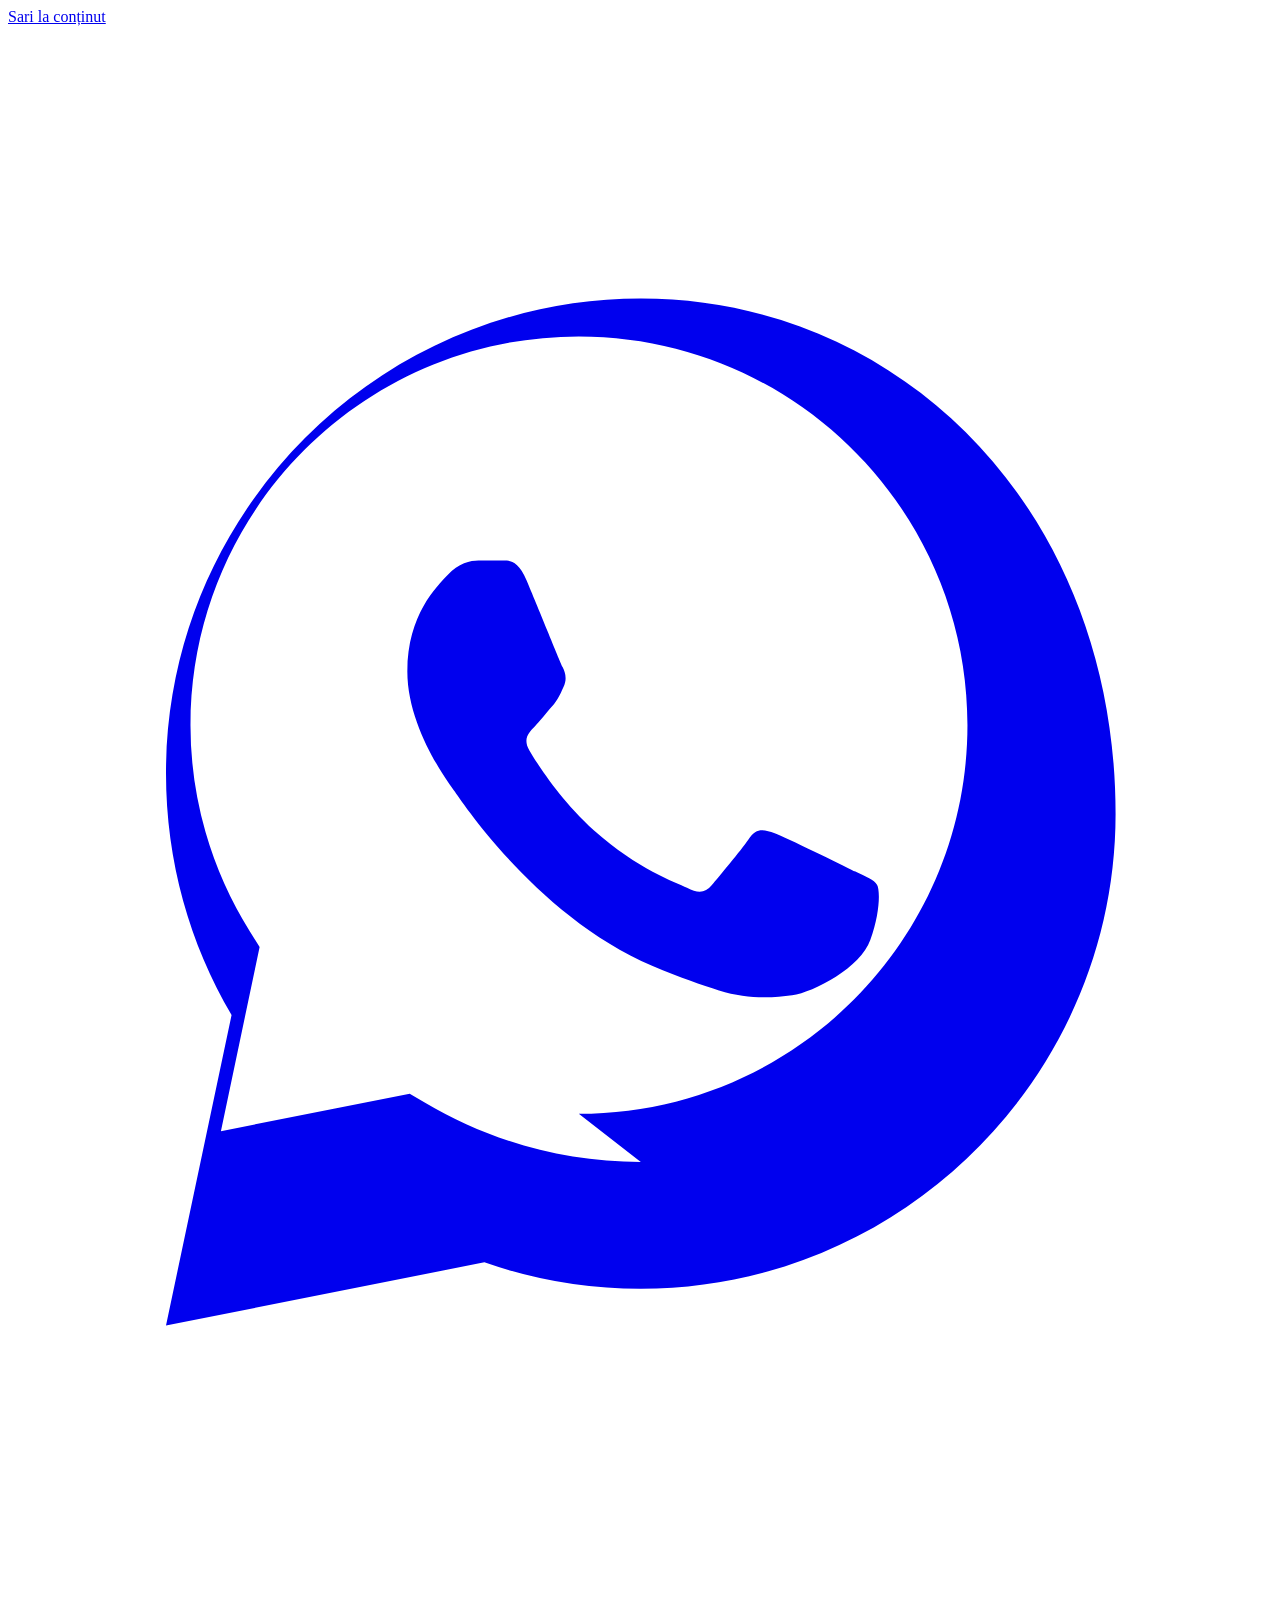
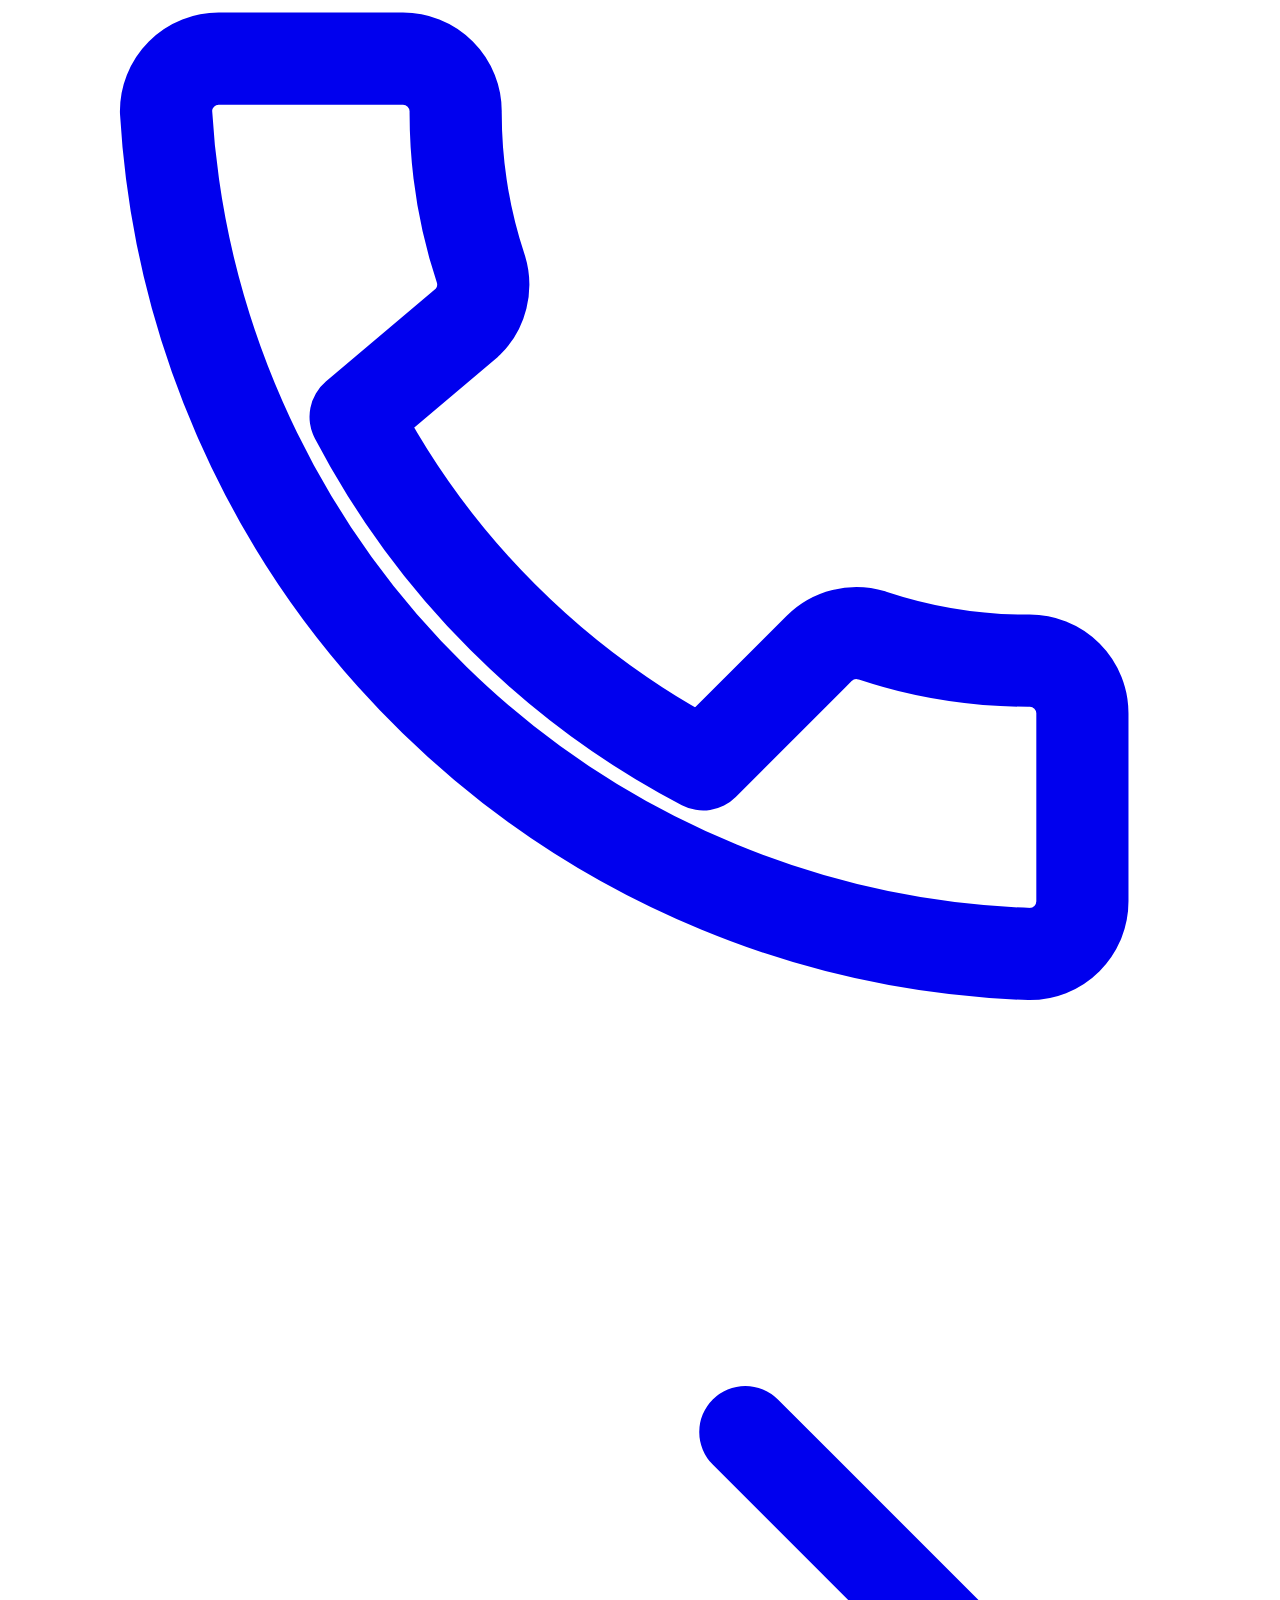
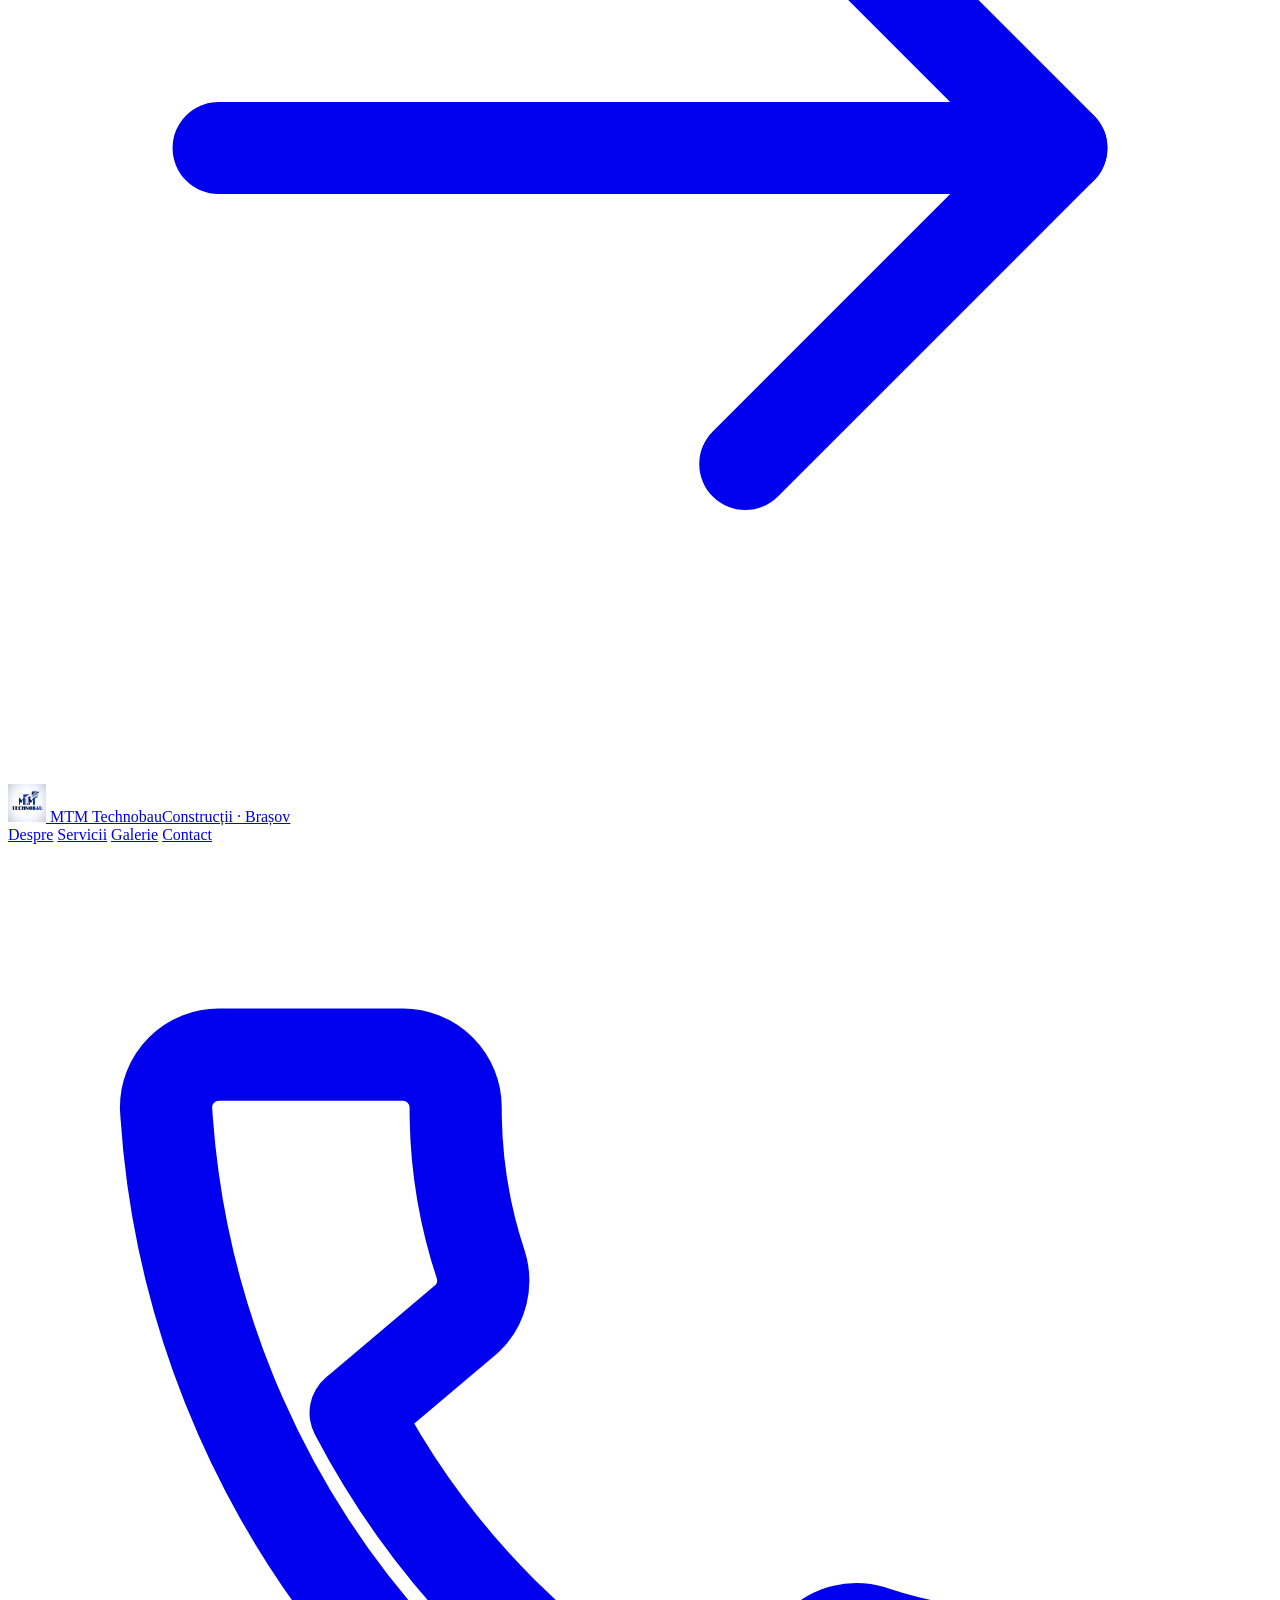
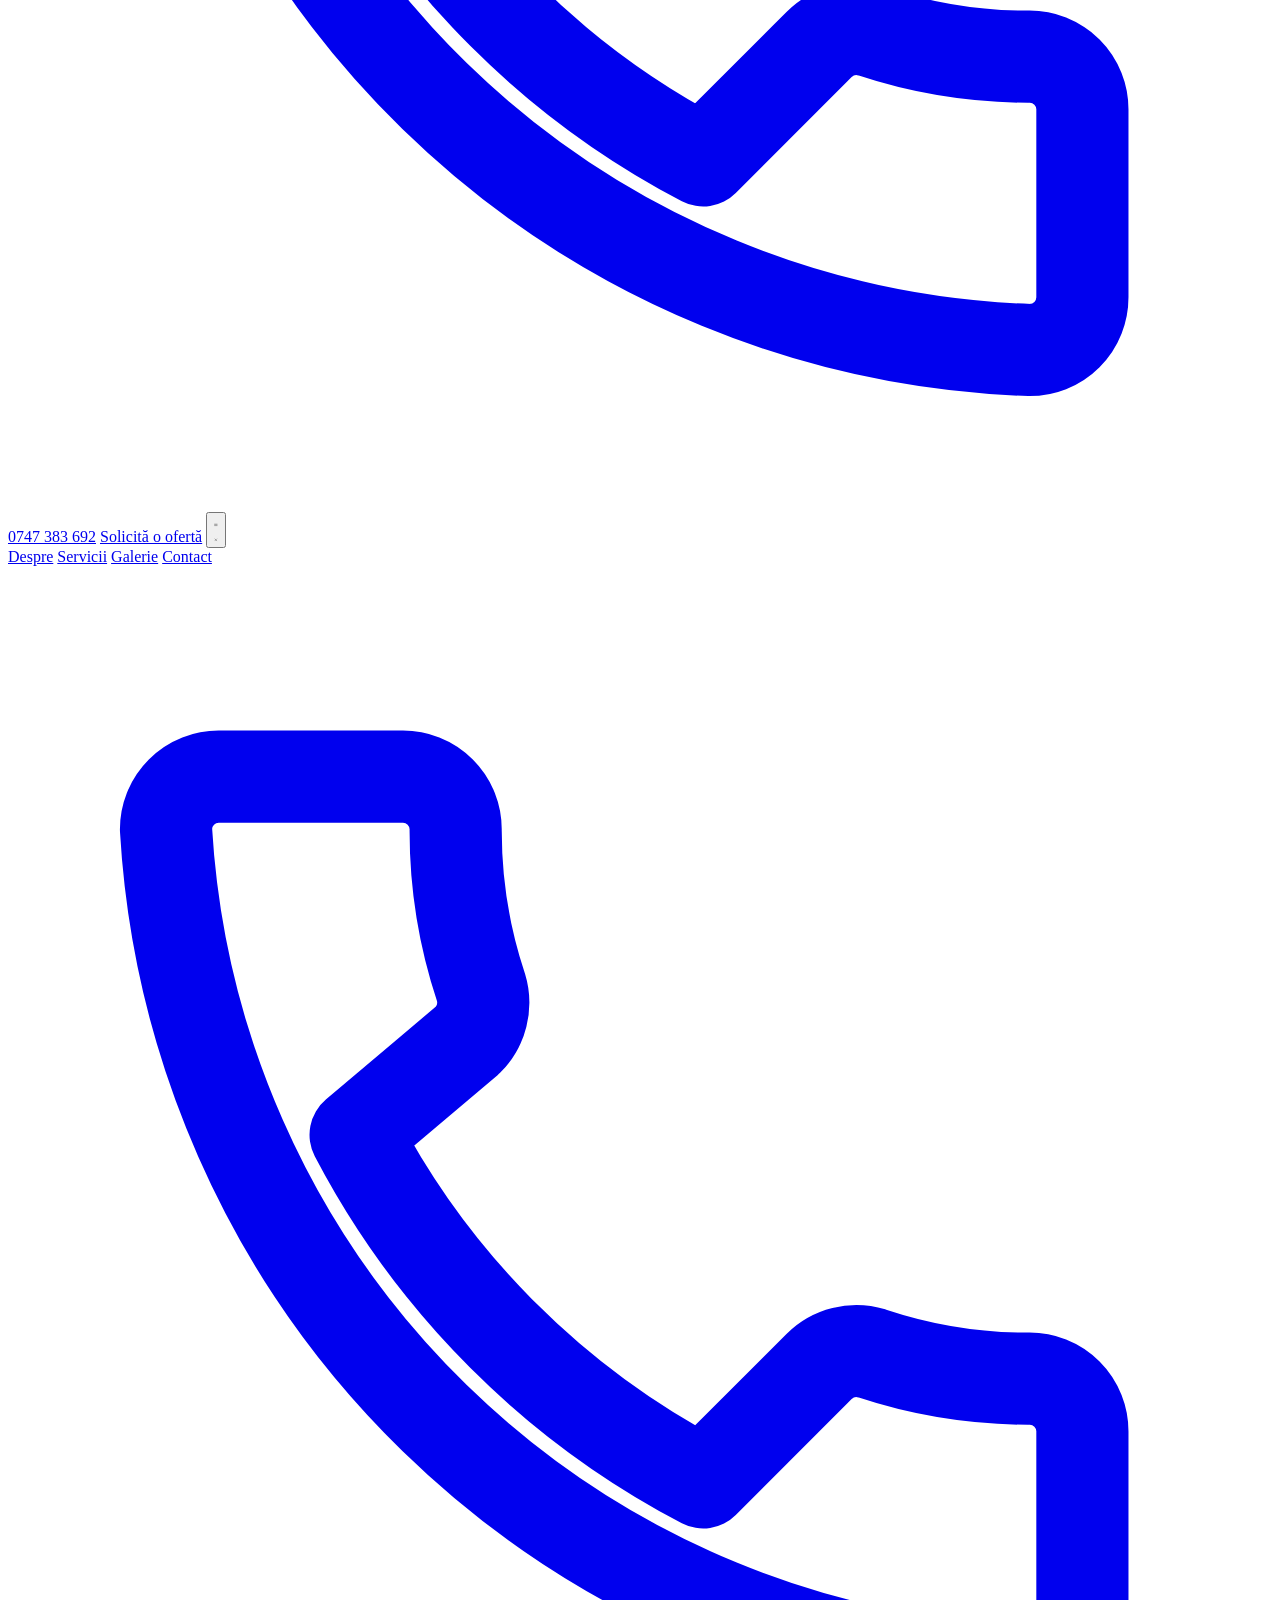
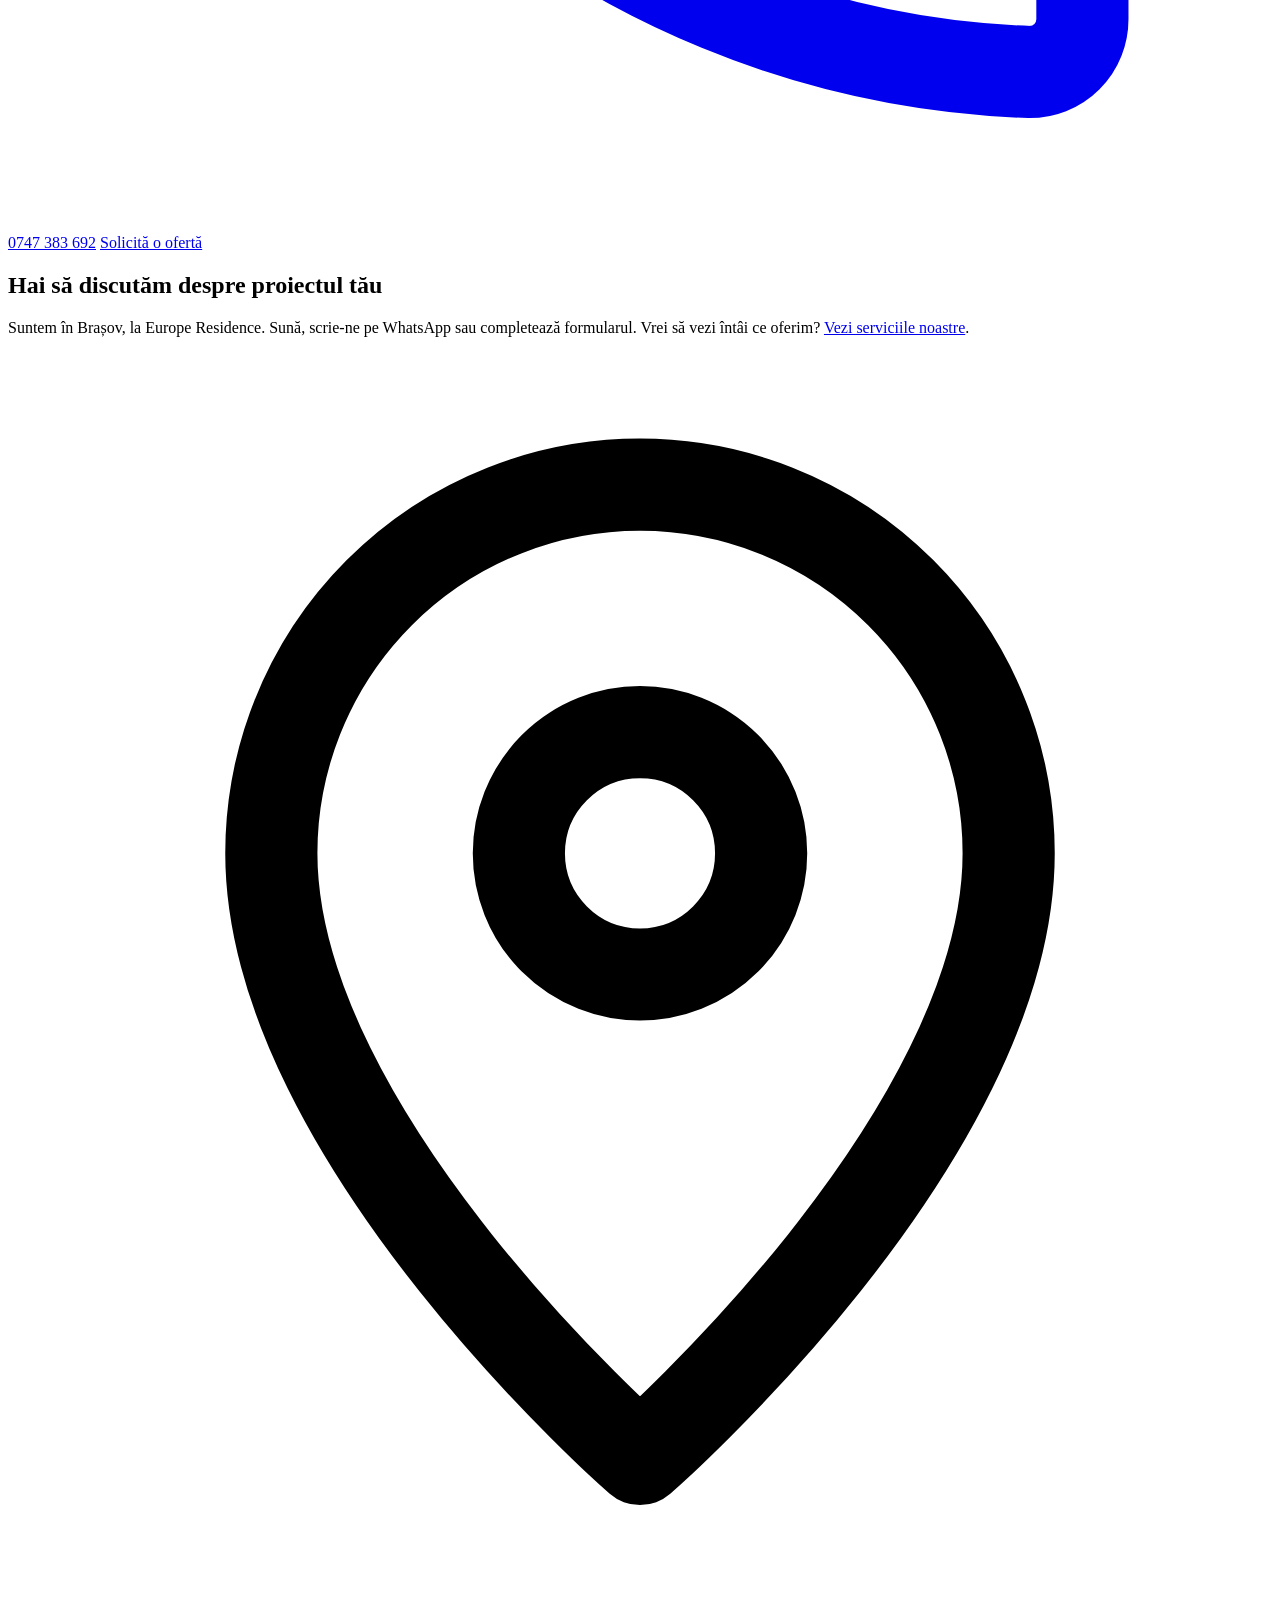
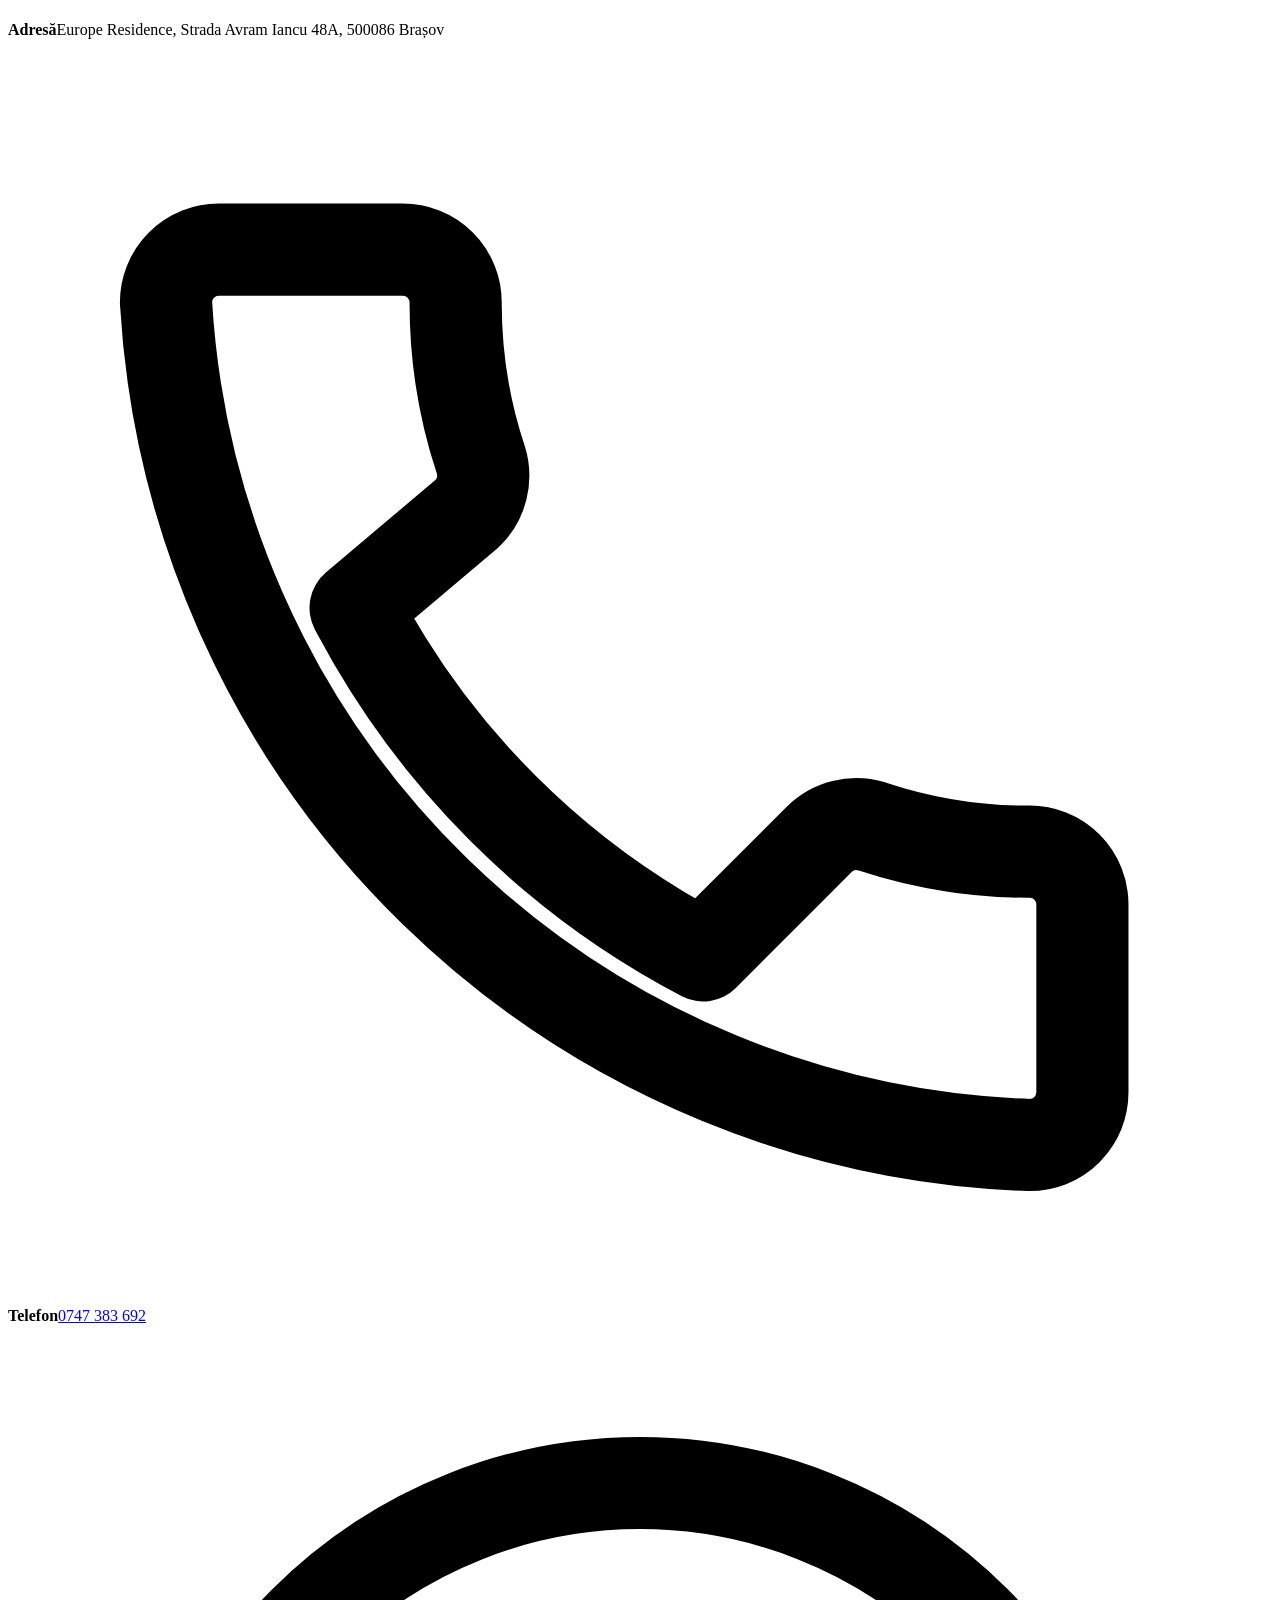
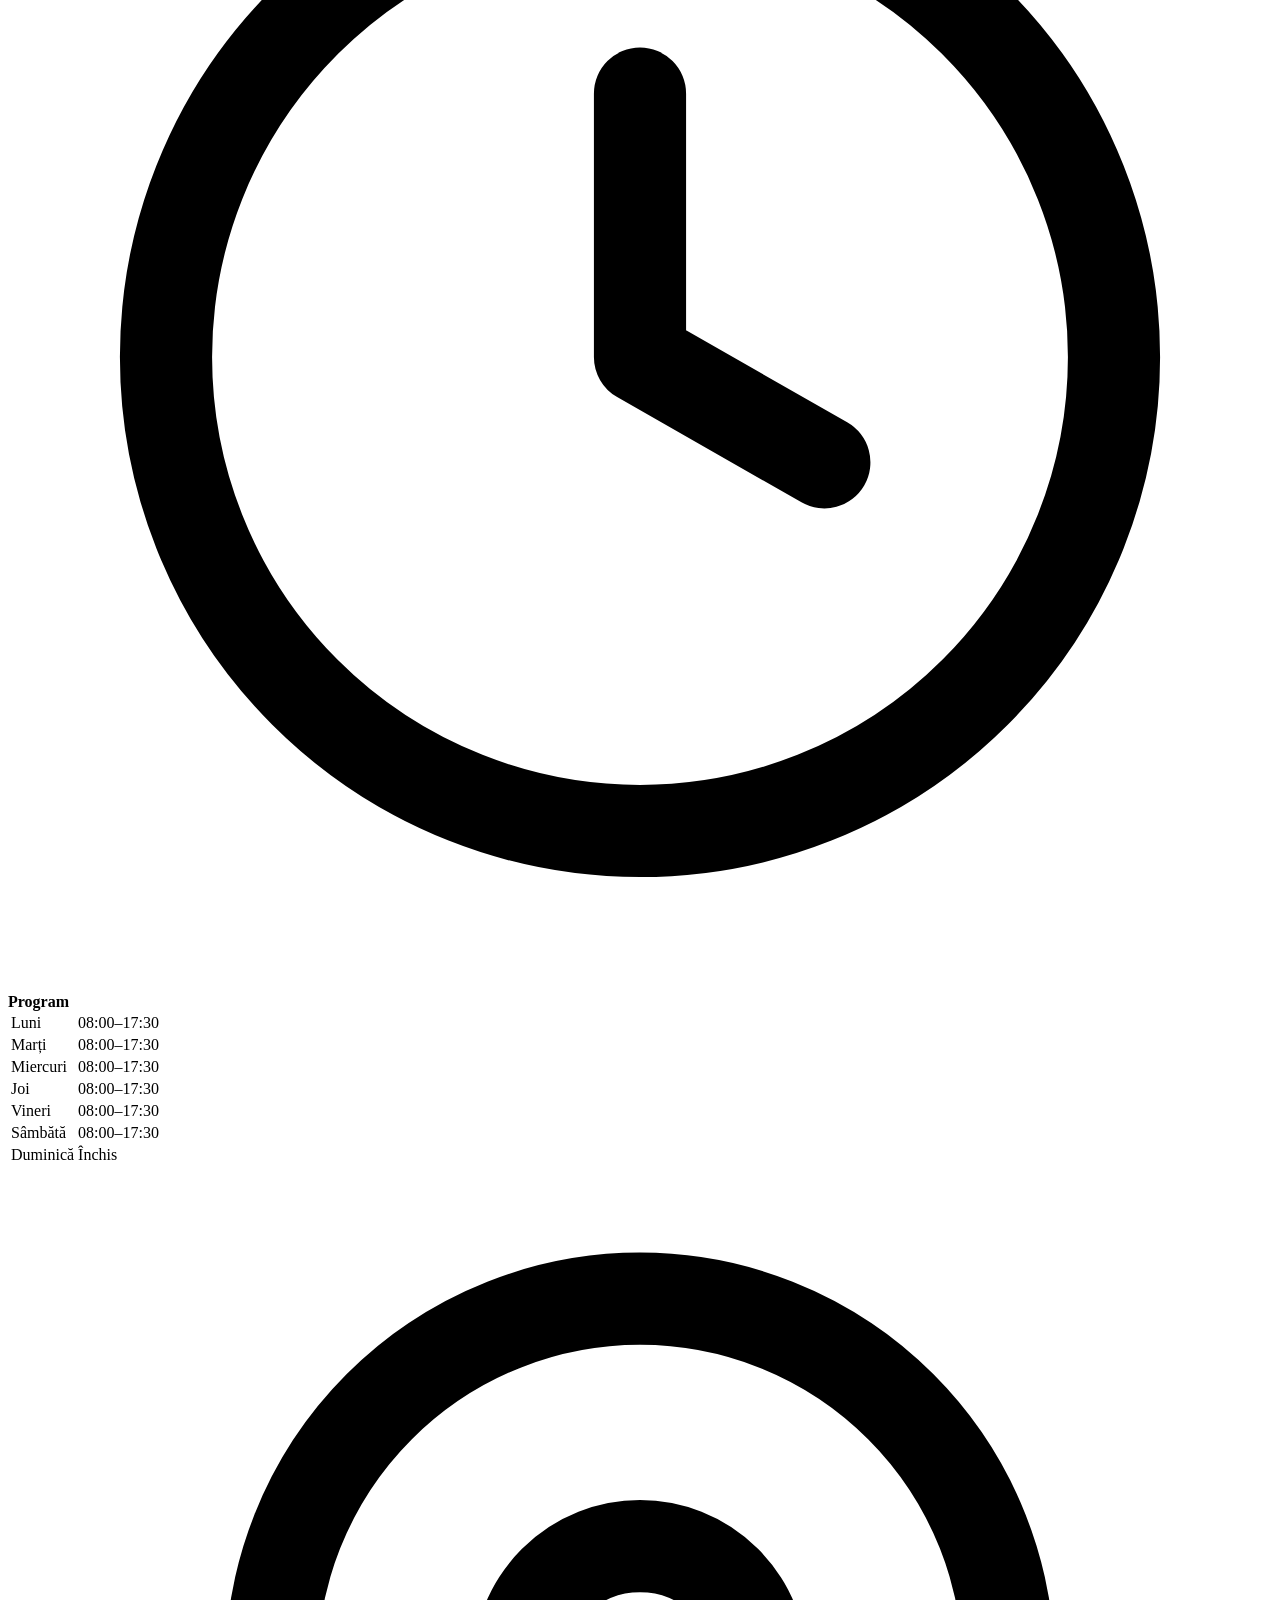
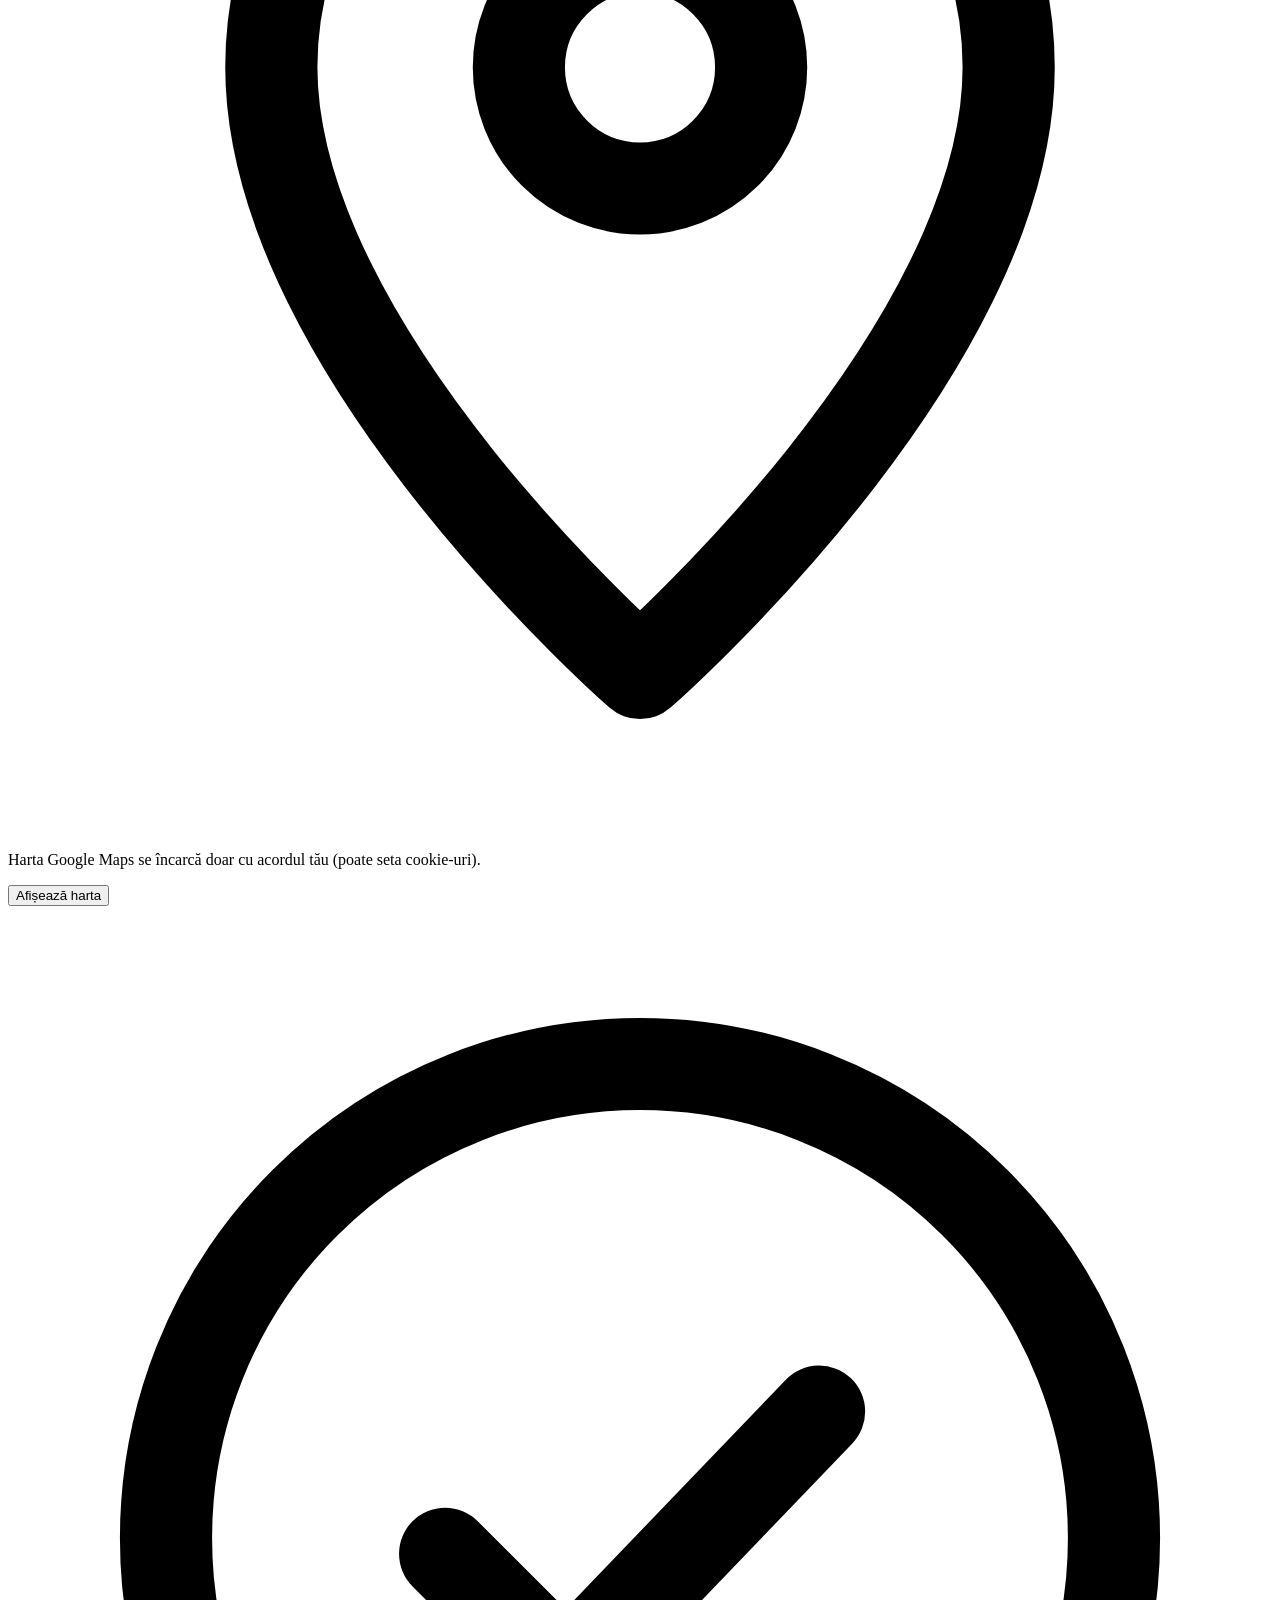
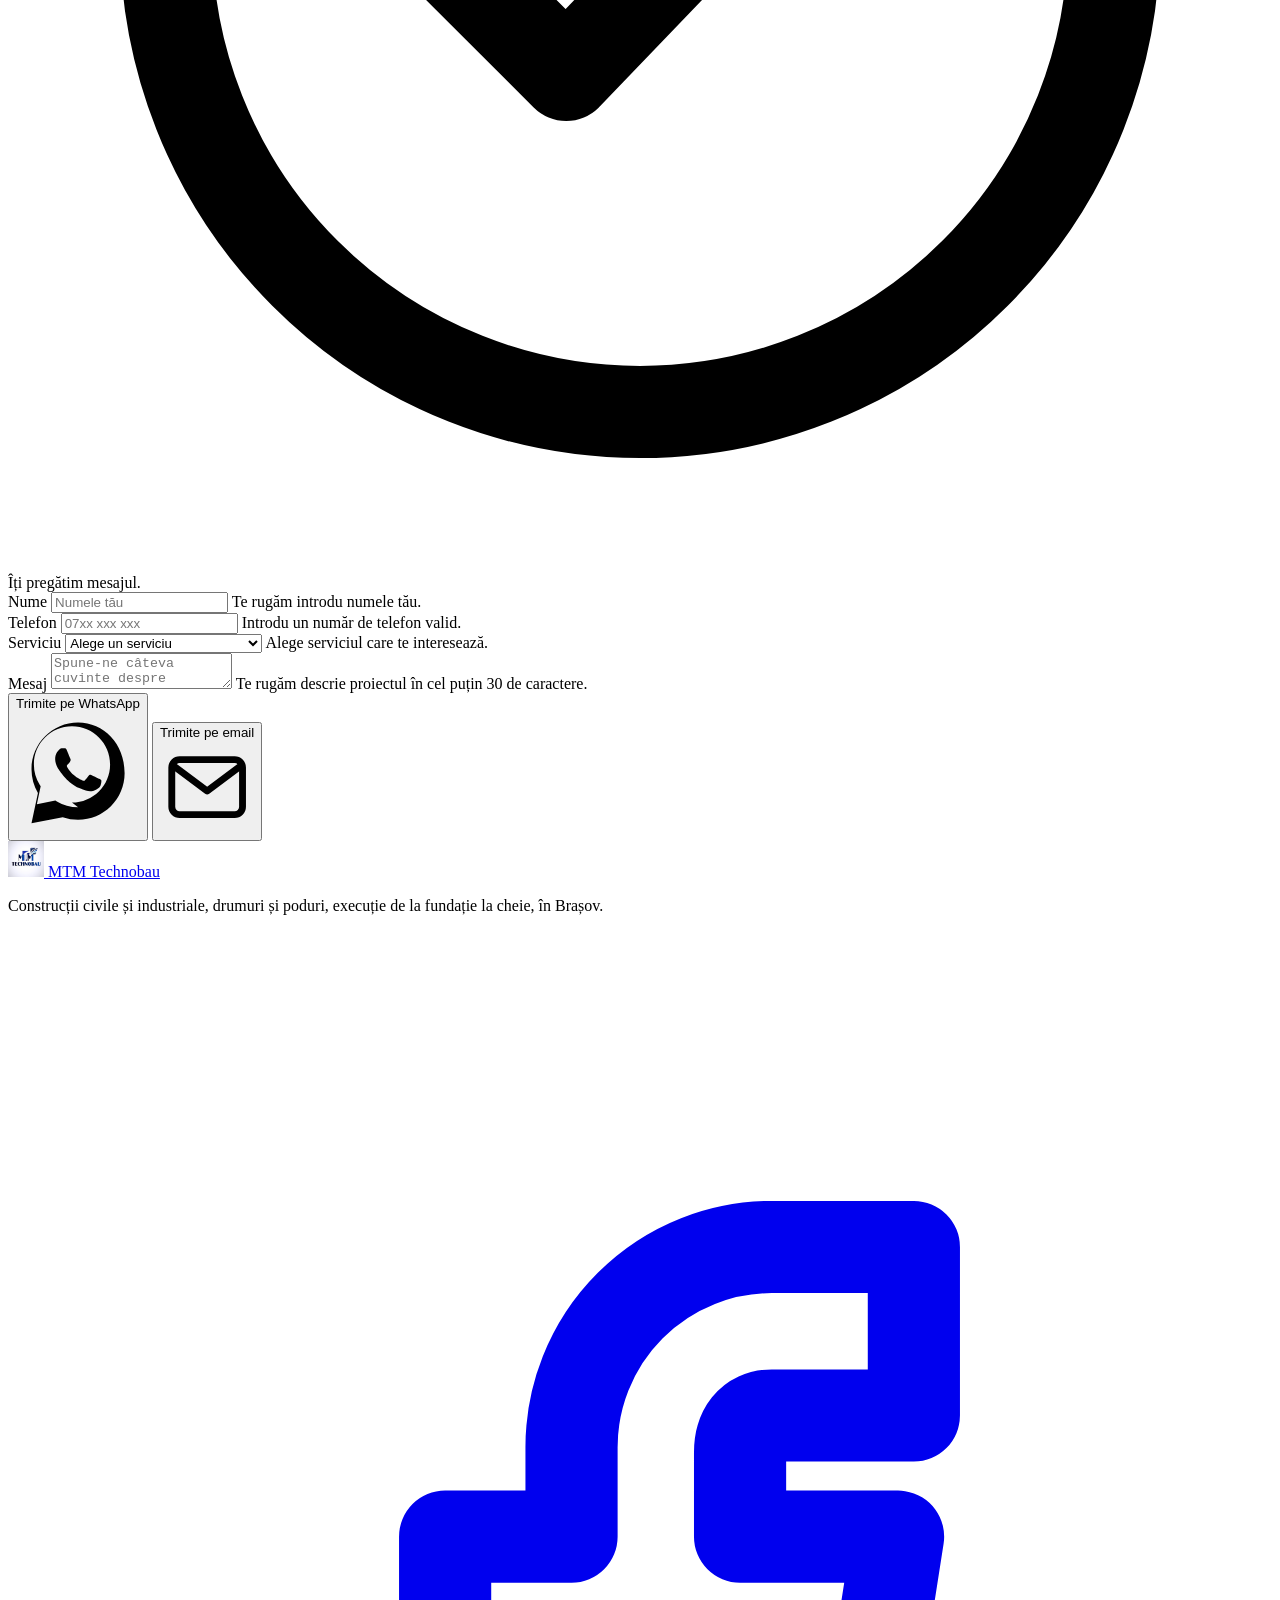
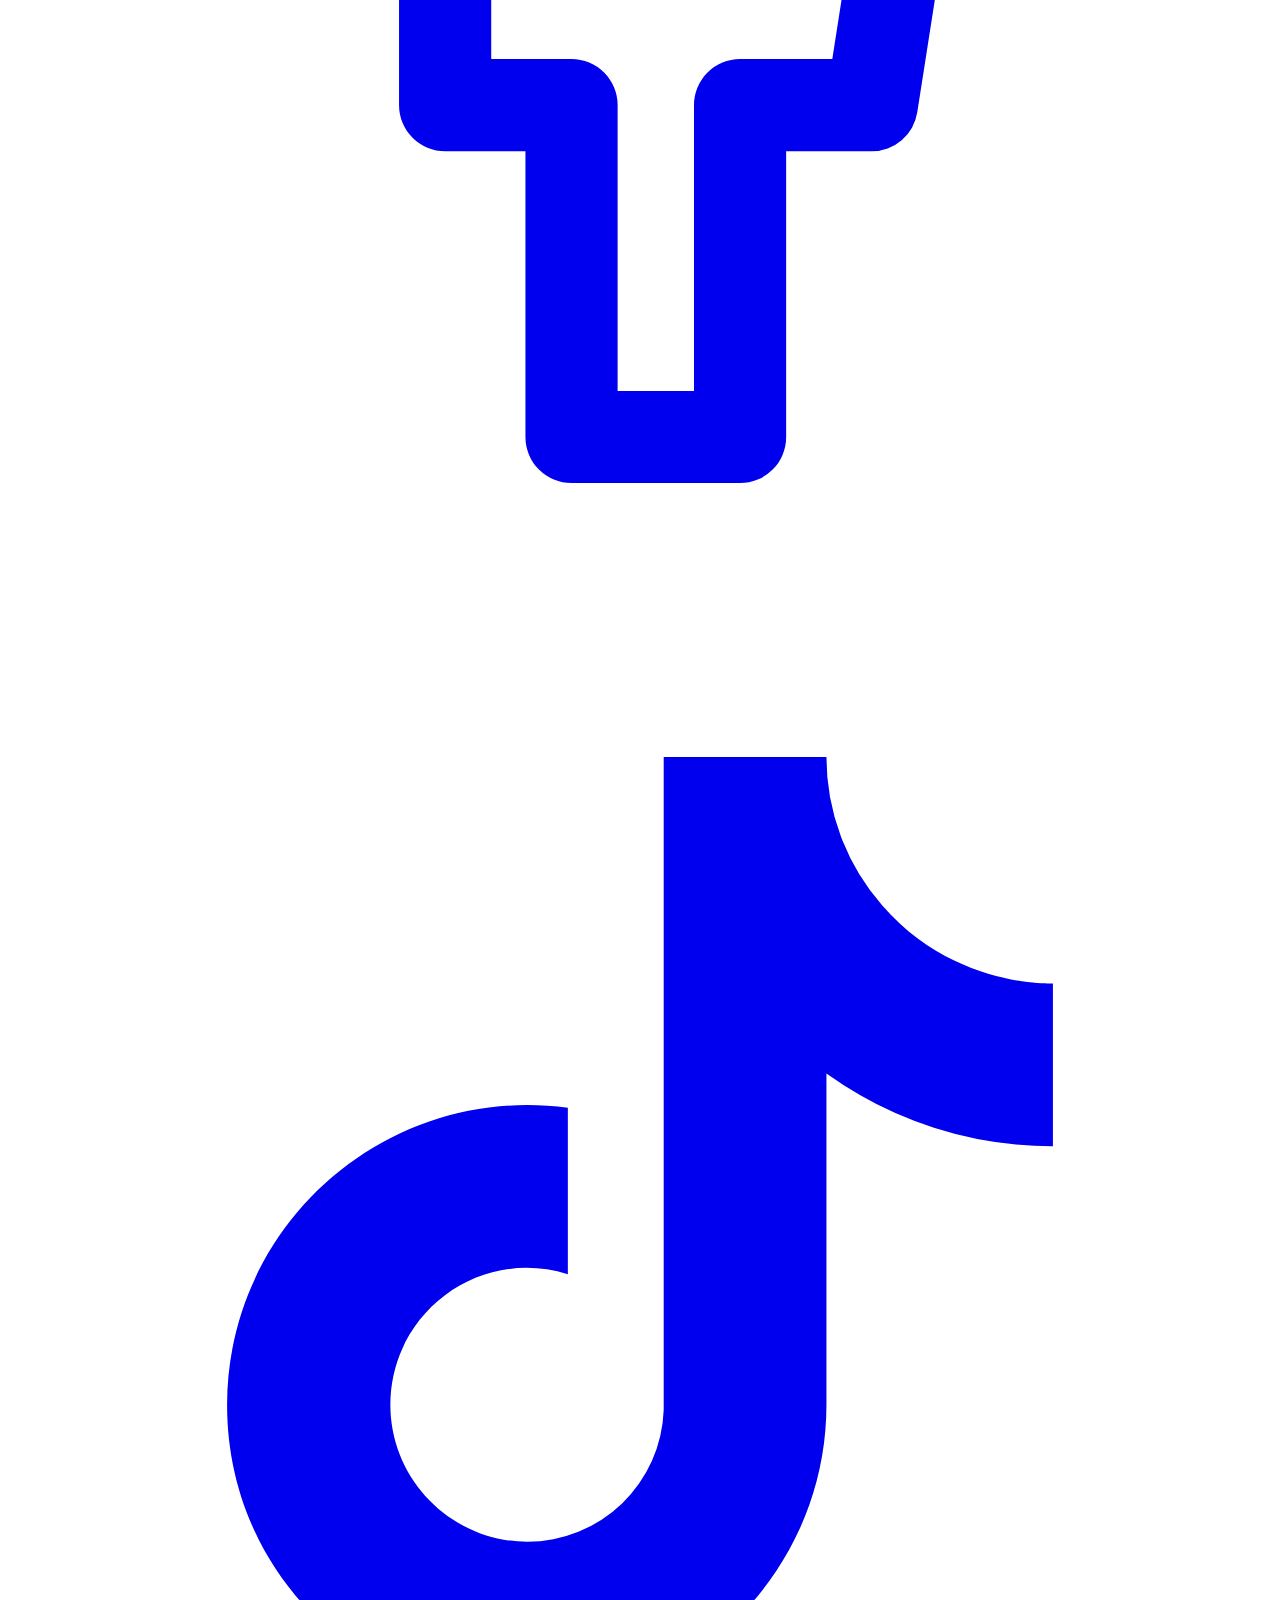
==== contact.html @ 4184dc17 "Add files via upload" ====
<!DOCTYPE html>
<html lang="ro">
<head>
<meta charset="UTF-8">
<meta name="viewport" content="width=device-width, initial-scale=1">
<title>Contact - Cere o Ofertă | MTM Technobau Brașov</title>
<meta name="description" content="Contactează MTM Technobau: 0747 383 692, Europe Residence Brașov. Sună, scrie pe WhatsApp sau completează formularul pentru o ofertă.">
<meta name="robots" content="index, follow, max-image-preview:large, max-snippet:-1">
<meta name="theme-color" content="#171a20">
<!-- TODO: domeniu ilustrativ, înlocuiește cu domeniul real odată alocat -->
<link rel="canonical" href="https://www.mtmtechnobau.ro/contact.html">
<meta property="og:type" content="website">
<meta property="og:site_name" content="MTM Technobau">
<meta property="og:title" content="Contact - Cere o Ofertă | MTM Technobau Brașov">
<meta property="og:description" content="Contactează MTM Technobau: 0747 383 692, Europe Residence Brașov. Sună, scrie pe WhatsApp sau completează formularul pentru o ofertă.">
<meta property="og:url" content="https://www.mtmtechnobau.ro/contact.html">
<meta property="og:image" content="https://www.mtmtechnobau.ro/assets/images/hero-cartier-rezidential.webp">
<meta property="og:locale" content="ro_RO">
<meta name="twitter:card" content="summary_large_image">
<meta name="twitter:title" content="Contact - Cere o Ofertă | MTM Technobau Brașov">
<meta name="twitter:description" content="Contactează MTM Technobau: 0747 383 692, Europe Residence Brașov. Sună, scrie pe WhatsApp sau completează formularul pentru o ofertă.">
<meta name="twitter:image" content="https://www.mtmtechnobau.ro/assets/images/hero-cartier-rezidential.webp">

<link rel="icon" type="image/svg+xml" href="assets/icons/favicon.svg">
<link rel="icon" type="image/png" sizes="48x48" href="assets/icons/favicon-48.png">
<link rel="icon" type="image/png" sizes="192x192" href="assets/icons/favicon-192.png">
<link rel="apple-touch-icon" href="assets/icons/apple-touch-icon.png">
<link rel="preload" as="font" href="assets/fonts/spacegrotesk-latin.woff2" type="font/woff2" crossorigin>
<link rel="preload" as="font" href="assets/fonts/manrope-latin.woff2" type="font/woff2" crossorigin>

<script type="application/ld+json">
{
  "@context": "https://schema.org",
  "@type": ["HomeAndConstructionBusiness", "GeneralContractor"],
  "name": "MTM Technobau SRL",
  "description": "MTM Technobau SRL execută construcții civile și industriale, reparații, renovări, drumuri și poduri, fundații și finisaje în Brașov.",
  "url": "https://www.mtmtechnobau.ro/",
  "image": "https://www.mtmtechnobau.ro/assets/images/hero-cartier-rezidential.webp",
  "logo": "https://www.mtmtechnobau.ro/assets/images/logo.jpg",
  "telephone": "+40747383692",
  "priceRange": "$$",
  "address": {
    "@type": "PostalAddress",
    "streetAddress": "Strada Avram Iancu 48A, Europe Residence",
    "addressLocality": "Brașov",
    "postalCode": "500086",
    "addressCountry": "RO"
  },
  "areaServed": ["Brașov", "Județul Brașov"],
  "sameAs": [
    "https://www.facebook.com/MTMTECHNOBAU/",
    "https://www.tiktok.com/@mtmtechnobau.ro"
  ],
  "aggregateRating": {
    "@type": "AggregateRating",
    "ratingValue": "5.0",
    "reviewCount": "5"
  },
  "review": [
    {
      "@type": "Review",
      "author": { "@type": "Person", "name": "Alina Mazilu" },
      "reviewRating": { "@type": "Rating", "ratingValue": "5", "bestRating": "5" },
      "reviewBody": "Oameni de calitate și de încredere!"
    },
    {
      "@type": "Review",
      "author": { "@type": "Person", "name": "Andreea Mazilu" },
      "reviewRating": { "@type": "Rating", "ratingValue": "5", "bestRating": "5" },
      "reviewBody": "Profesionalism!"
    },
    {
      "@type": "Review",
      "author": { "@type": "Person", "name": "Cătălina Blanaru" },
      "reviewRating": { "@type": "Rating", "ratingValue": "5", "bestRating": "5" }
    },
    {
      "@type": "Review",
      "author": { "@type": "Person", "name": "Mircea Stancu" },
      "reviewRating": { "@type": "Rating", "ratingValue": "5", "bestRating": "5" }
    },
    {
      "@type": "Review",
      "author": { "@type": "Person", "name": "Ștefan Toma" },
      "reviewRating": { "@type": "Rating", "ratingValue": "5", "bestRating": "5" }
    }
  ],
  "openingHoursSpecification": [
    { "@type": "OpeningHoursSpecification", "dayOfWeek": ["Monday","Tuesday","Wednesday","Thursday","Friday","Saturday"], "opens": "08:00", "closes": "17:30" }
  ],
  "hasOfferCatalog": {
    "@type": "OfferCatalog",
    "name": "Servicii MTM Technobau",
    "itemListElement": [
      { "@type": "Offer", "itemOffered": { "@type": "Service", "name": "Construcții rezidențiale" } },
      { "@type": "Offer", "itemOffered": { "@type": "Service", "name": "Fundații și structuri" } },
      { "@type": "Offer", "itemOffered": { "@type": "Service", "name": "Beton și lucrări structurale" } },
      { "@type": "Offer", "itemOffered": { "@type": "Service", "name": "Construcții metalice și oțel" } },
      { "@type": "Offer", "itemOffered": { "@type": "Service", "name": "Infrastructură și drumuri" } },
      { "@type": "Offer", "itemOffered": { "@type": "Service", "name": "Renovări și finisaje interioare" } },
      { "@type": "Offer", "itemOffered": { "@type": "Service", "name": "Acoperișuri și exterior" } },
      { "@type": "Offer", "itemOffered": { "@type": "Service", "name": "Instalații și utilități" } },
      { "@type": "Offer", "itemOffered": { "@type": "Service", "name": "Reparații și întreținere" } }
    ]
  }
}
</script>

<link rel="stylesheet" href="assets/css/style.css">
</head>
<body>
<script>
  if (!window.matchMedia('(prefers-reduced-motion: reduce)').matches && window.matchMedia('(min-width: 768px)').matches) {
    document.documentElement.classList.add('js-reveal');
  }
</script>

<a href="#continut" class="skip-link">Sari la conținut</a>
<div class="scroll-progress" id="scrollProgress"></div>

<!-- ============ SVG SPRITE ============ -->
<svg class="sprite" aria-hidden="true">
<defs>
<g id="icon-house" fill="none" stroke="currentColor" stroke-width="1.75" stroke-linecap="round" stroke-linejoin="round">
  <path d="M3 11.5 12 4l9 7.5"/><path d="M5.5 10v9a1 1 0 0 0 1 1h11a1 1 0 0 0 1-1v-9"/><path d="M9.5 20v-5a1 1 0 0 1 1-1h3a1 1 0 0 1 1 1v5"/>
</g>
<g id="icon-foundation" fill="none" stroke="currentColor" stroke-width="1.75" stroke-linecap="round" stroke-linejoin="round">
  <rect x="3" y="4" width="18" height="4" rx="1"/><path d="M7 8v12M12 8v12M17 8v12"/>
</g>
<g id="icon-concrete" fill="none" stroke="currentColor" stroke-width="1.75" stroke-linecap="round" stroke-linejoin="round">
  <path d="M4 20 13.5 10.5"/><path d="M13 6.5 18 11.5l-4 4a3.6 3.6 0 0 1-5-5l4-4Z"/>
</g>
<g id="icon-steel" fill="none" stroke="currentColor" stroke-width="1.75" stroke-linecap="round" stroke-linejoin="round">
  <path d="M6 4h12M6 20h12M12 4v16"/><path d="M6 4v3M18 4v3M6 17v3M18 17v3"/>
</g>
<g id="icon-road" fill="none" stroke="currentColor" stroke-width="1.75" stroke-linecap="round" stroke-linejoin="round">
  <path d="M9 3 4 21"/><path d="M15 3 20 21"/><path d="M11.3 10h1.4M10.5 14h3M9.6 18h4.8"/>
</g>
<g id="icon-renovate" fill="none" stroke="currentColor" stroke-width="1.75" stroke-linecap="round" stroke-linejoin="round">
  <rect x="4" y="5" width="9" height="5" rx="1"/><path d="M8.5 10v3"/><path d="M6.5 13h4a1 1 0 0 1 1 1v5a1 1 0 0 1-1 1h-4a1 1 0 0 1-1-1v-5a1 1 0 0 1 1-1Z"/>
</g>
<g id="icon-roof" fill="none" stroke="currentColor" stroke-width="1.75" stroke-linecap="round" stroke-linejoin="round">
  <path d="M3 12 12 5l9 7"/><path d="M17 8V5h2v4.7"/><path d="M6 12v8h12v-8"/>
</g>
<g id="icon-pipes" fill="none" stroke="currentColor" stroke-width="1.75" stroke-linecap="round" stroke-linejoin="round">
  <path d="M6 9V6a3 3 0 0 1 3-3h1a3 3 0 0 1 3 3"/><path d="M6 9h9a2 2 0 0 1 2 2 2 2 0 0 1-2 2h-2"/><path d="M13 13v2"/><path d="M13 19.6c-1.1 0-2-.86-2-1.9 0-1.2 2-3.1 2-3.1s2 1.9 2 3.1c0 1.04-.9 1.9-2 1.9Z"/>
</g>
<g id="icon-tools" fill="none" stroke="currentColor" stroke-width="1.75" stroke-linecap="round" stroke-linejoin="round">
  <path d="M14.7 6.3a4 4 0 0 0-5.4 5.4L4 17l3 3 5.3-5.3a4 4 0 0 0 5.4-5.4l-2.6 2.6-2-2 2.6-2.6Z"/>
</g>
<g id="icon-check" fill="none" stroke="currentColor" stroke-width="1.75" stroke-linecap="round" stroke-linejoin="round">
  <circle cx="12" cy="12" r="9"/><path d="m8.3 12.3 2.3 2.3 4.8-5"/>
</g>
<path id="icon-star" fill="currentColor" d="M12 2.5l2.9 6.4 7 .7-5.3 4.7 1.6 6.9L12 17.8l-6.2 3.4 1.6-6.9L2.1 9.6l7-.7L12 2.5Z"/>
<g id="icon-phone" fill="none" stroke="currentColor" stroke-width="1.75" stroke-linecap="round" stroke-linejoin="round">
  <path d="M6.6 10.8a15.6 15.6 0 0 0 6.6 6.6l2.2-2.2a1 1 0 0 1 1-.25 9.4 9.4 0 0 0 3 .48 1 1 0 0 1 1 1V20a1 1 0 0 1-1 1A17 17 0 0 1 3 5a1 1 0 0 1 1-1h3.5a1 1 0 0 1 1 1 9.4 9.4 0 0 0 .48 3 1 1 0 0 1-.25 1L6.6 10.8Z"/>
</g>
<g id="icon-mail" fill="none" stroke="currentColor" stroke-width="1.75" stroke-linecap="round" stroke-linejoin="round">
  <rect x="3" y="5" width="18" height="14" rx="2"/><path d="m4 7 8 6 8-6"/>
</g>
<g id="icon-pin" fill="none" stroke="currentColor" stroke-width="1.75" stroke-linecap="round" stroke-linejoin="round">
  <path d="M12 21s-7-6.1-7-11.5A7 7 0 0 1 19 9.5C19 14.9 12 21 12 21Z"/><circle cx="12" cy="9.5" r="2.3"/>
</g>
<g id="icon-clock" fill="none" stroke="currentColor" stroke-width="1.75" stroke-linecap="round" stroke-linejoin="round">
  <circle cx="12" cy="12" r="9"/><path d="M12 7v5l3.5 2"/>
</g>
<g id="icon-arrow-right" fill="none" stroke="currentColor" stroke-width="1.75" stroke-linecap="round" stroke-linejoin="round">
  <path d="M4 12h16"/><path d="m14 6 6 6-6 6"/>
</g>
<g id="icon-chevron-down" fill="none" stroke="currentColor" stroke-width="1.9" stroke-linecap="round" stroke-linejoin="round">
  <path d="m6 9 6 6 6-6"/>
</g>
<g id="icon-menu" fill="none" stroke="currentColor" stroke-width="1.75" stroke-linecap="round" stroke-linejoin="round">
  <path d="M4 7h16M4 12h16M4 17h16"/>
</g>
<g id="icon-close" fill="none" stroke="currentColor" stroke-width="1.9" stroke-linecap="round" stroke-linejoin="round">
  <path d="m6 6 12 12M18 6 6 18"/>
</g>
<g id="icon-whatsapp" fill="currentColor" stroke="none">
  <path d="M16.02 3C9.4 3 4 8.4 4 15.02c0 2.23.6 4.32 1.66 6.12L4 29l8.06-1.6a11.94 11.94 0 0 0 3.96.67c6.62 0 12.02-5.4 12.02-12.02C28.04 8.4 22.64 3 16.02 3Zm0 21.86c-1.98 0-3.86-.55-5.46-1.5l-.39-.23-4.78.95.98-4.66-.25-.4a9.83 9.83 0 0 1-1.5-5.22c0-5.43 4.4-9.84 9.83-9.84 5.43 0 9.84 4.41 9.84 9.84 0 5.43-4.4 9.84-9.84 9.84Zm5.4-7.36c-.29-.15-1.74-.86-2.01-.96-.27-.1-.47-.15-.66.15-.2.29-.76.96-.93 1.16-.17.2-.34.22-.63.07-.29-.15-1.24-.46-2.36-1.46-.87-.78-1.46-1.73-1.63-2.02-.17-.29-.02-.45.13-.6.13-.13.29-.34.44-.51.15-.17.2-.29.29-.49.1-.2.05-.37-.02-.51-.07-.15-.66-1.6-.91-2.19-.24-.58-.48-.5-.66-.51h-.56c-.2 0-.51.07-.78.37-.27.29-1.02 1-1.02 2.44s1.05 2.83 1.19 3.03c.15.2 2.07 3.16 5.02 4.43.7.3 1.25.48 1.68.62.7.22 1.34.19 1.85.12.56-.08 1.74-.71 1.98-1.4.25-.68.25-1.27.17-1.4-.07-.12-.27-.2-.56-.34Z" viewBox="0 0 32 32"/>
</g>
<g id="icon-trophy" fill="none" stroke="currentColor" stroke-width="1.75" stroke-linecap="round" stroke-linejoin="round">
  <path d="M7 4h10v3a5 5 0 0 1-10 0V4Z"/><path d="M7 5H4a3 3 0 0 0 3 5"/><path d="M17 5h3a3 3 0 0 1-3 5"/><path d="M12 12v4"/><path d="M9.4 16h5.2l.7 4H8.7l.7-4Z"/>
</g>
<g id="icon-shield" fill="none" stroke="currentColor" stroke-width="1.75" stroke-linecap="round" stroke-linejoin="round">
  <path d="M12 3 4.5 6v6c0 5 3.4 7.9 7.5 9 4.1-1.1 7.5-4 7.5-9V6L12 3Z"/><path d="m8.7 12.2 2.2 2.2 4.4-4.6"/>
</g>
<g id="icon-hardhat" fill="none" stroke="currentColor" stroke-width="1.75" stroke-linecap="round" stroke-linejoin="round">
  <path d="M4 16a8 8 0 0 1 16 0Z"/><path d="M2 16h20"/><path d="M11 8V5h2v3"/>
</g>
<g id="icon-facebook" fill="none" stroke="currentColor" stroke-width="1.75" stroke-linecap="round" stroke-linejoin="round">
  <path d="M14.5 9.2h2.7V6h-2.7a3.8 3.8 0 0 0-3.8 3.8v1.7H8.3v3.2h2.4V21h3.2v-6.3h2.5l.5-3.2h-3V9.9c0-.4.2-.7.6-.7Z"/>
</g>
<g id="icon-tiktok" fill="currentColor" stroke="none">
  <path d="M16.6 5.82s.51.5 0 0A4.278 4.278 0 0 1 15.54 3h-3.09v12.4a2.592 2.592 0 0 1-2.59 2.5c-1.42 0-2.6-1.16-2.6-2.6 0-1.72 1.66-3.01 3.37-2.48V9.66c-3.45-.46-6.47 2.22-6.47 5.64 0 3.33 2.76 5.7 5.69 5.7 3.14 0 5.69-2.55 5.69-5.7V9.01a7.35 7.35 0 0 0 4.3 1.38V7.3s-1.88.09-3.24-1.48Z"/>
</g>

<!-- process step illustrations, larger canvas (0 0 96 96) -->
<g id="step-consult" fill="none" stroke="currentColor" stroke-width="3" stroke-linecap="round" stroke-linejoin="round">
  <rect x="22" y="16" width="52" height="68" rx="6"/>
  <rect x="38" y="10" width="20" height="10" rx="3"/>
  <path d="M32 38h32M32 50h32M32 62h20"/>
  <path d="M60 70 76 54l6 6-16 16-8 2 2-8Z"/>
</g>
<g id="step-foundation" fill="none" stroke="currentColor" stroke-width="3" stroke-linecap="round" stroke-linejoin="round">
  <path d="M14 74h68"/>
  <path d="M22 74V56h52v18"/>
  <path d="M30 56V44h36v12"/>
  <path d="M18 82h60"/>
  <path d="M40 28h16M48 20v16"/>
</g>
<g id="step-structure" fill="none" stroke="currentColor" stroke-width="3" stroke-linecap="round" stroke-linejoin="round">
  <path d="M16 82V40l32-24 32 24v42"/>
  <path d="M16 82h64"/>
  <path d="M32 82V50M48 82V44M64 82V50"/>
  <path d="M22 46h52"/>
</g>
<g id="step-roof" fill="none" stroke="currentColor" stroke-width="3" stroke-linecap="round" stroke-linejoin="round">
  <path d="M12 56 48 22l36 34"/>
  <path d="M24 64V46M36 70V38M48 72V32M60 70V38M72 64V46"/>
  <path d="M14 84h68"/>
</g>
<g id="step-utilities" fill="none" stroke="currentColor" stroke-width="3" stroke-linecap="round" stroke-linejoin="round">
  <rect x="16" y="14" width="64" height="70" rx="4"/>
  <path d="M28 22v26q0 8 8 8h8"/>
  <path d="M58 22 68 32 58 42 68 52 58 62"/>
  <rect x="32" y="68" width="12" height="16" rx="2"/>
  <path d="M38 68V56"/>
</g>
<g id="step-handover" fill="none" stroke="currentColor" stroke-width="3" stroke-linecap="round" stroke-linejoin="round">
  <path d="M14 50 48 22l34 28"/>
  <path d="M22 46v36h52V46"/>
  <path d="M42 82V58h12v24"/>
  <circle cx="72" cy="34" r="13"/>
  <path d="m66.5 34 3.5 3.5 7.5-7.5"/>
</g>
</defs>
</svg>

<!-- ============ FLOATING ACTIONS ============ -->
<div class="fab-stack">
  <a class="fab fab-whatsapp" id="fabWhatsapp" href="https://wa.me/40747383692?text=Bun%C4%83%2C%20a%C8%99%20dori%20o%20ofert%C4%83%20pentru%20un%20proiect%20de%20construc%C8%9Bii." aria-label="Scrie-ne pe WhatsApp"><svg class="icon" viewBox="0 0 32 32"><use href="#icon-whatsapp"/></svg></a>
  <a class="fab fab-call" href="tel:+40747383692" aria-label="Sună acum"><svg class="icon" viewBox="0 0 24 24"><use href="#icon-phone"/></svg></a>
</div>

<!-- ============ NAV ============ -->
<header class="nav" id="siteNav">
  <div class="nav-inner">
    <div class="nav-left">
      <a href="index.html" class="back-arrow" aria-label="Înapoi la pagina principală">
        <svg class="icon-sm icon-flip" viewBox="0 0 24 24"><use href="#icon-arrow-right"/></svg>
      </a>
      <a href="index.html" class="brand">
        <img src="assets/images/logo.jpg" alt="Logo MTM Technobau" width="38" height="38">
        <span class="brand-text">MTM Technobau<span class="brand-sub">Construcții · Brașov</span></span>
      </a>
    </div>
    <nav class="nav-links" aria-label="Navigare principală">
      <a href="despre.html">Despre</a>
      <a href="servicii.html">Servicii</a>
      <a href="galerie.html">Galerie</a>
      <a href="contact.html">Contact</a>
    </nav>
    <div class="nav-actions">
      <a href="tel:+40747383692" class="nav-tel"><svg class="icon-sm" viewBox="0 0 24 24"><use href="#icon-phone"/></svg>0747 383 692</a>
      <a href="contact.html" class="btn btn-primary btn-sm nav-cta">Solicită o ofertă</a>
      <button class="nav-burger" id="navBurger" aria-label="Deschide meniul" aria-expanded="false" aria-controls="mobileMenu">
        <svg class="icon i-open" viewBox="0 0 24 24"><use href="#icon-menu"/></svg>
        <svg class="icon i-close" viewBox="0 0 24 24"><use href="#icon-close"/></svg>
      </button>
    </div>
  </div>
</header>

<nav class="mobile-menu" id="mobileMenu" aria-label="Navigare mobilă">
  <a href="despre.html">Despre</a>
  <a href="servicii.html">Servicii</a>
  <a href="galerie.html">Galerie</a>
  <a href="contact.html">Contact</a>
  <a href="tel:+40747383692" class="nav-tel"><svg class="icon-sm" viewBox="0 0 24 24"><use href="#icon-phone"/></svg>0747 383 692</a>
  <a href="contact.html" class="btn btn-primary btn-block">Solicită o ofertă</a>
</nav>

<main id="continut">

<section class="section bg-tint" id="contact">
  <div class="container">
    <div class="section-head center reveal">
      <h1 class="h-section">Hai să discutăm despre proiectul tău</h1>
      <p class="lede">Suntem în Brașov, la Europe Residence. Sună, scrie-ne pe WhatsApp sau completează formularul. Vrei să vezi întâi ce oferim? <a href="servicii.html" class="text-link">Vezi serviciile noastre</a>.</p>
    </div>

    <div class="contact-grid">
      <div class="reveal reveal-left">
        <div class="info-card">
          <div class="info-row">
            <svg class="icon" viewBox="0 0 24 24"><use href="#icon-pin"/></svg>
            <div><strong>Adresă</strong><span>Europe Residence, Strada Avram Iancu 48A, 500086 Brașov</span></div>
          </div>
          <div class="info-row">
            <svg class="icon" viewBox="0 0 24 24"><use href="#icon-phone"/></svg>
            <div><strong>Telefon</strong><span><a href="tel:+40747383692">0747 383 692</a></span></div>
          </div>
          <div class="info-row">
            <svg class="icon" viewBox="0 0 24 24"><use href="#icon-clock"/></svg>
            <div class="flex-1">
              <strong>Program</strong>
              <table class="hours-table" id="hoursTable">
                <tr data-day="1"><td>Luni</td><td>08:00–17:30</td></tr>
                <tr data-day="2"><td>Marți</td><td>08:00–17:30</td></tr>
                <tr data-day="3"><td>Miercuri</td><td>08:00–17:30</td></tr>
                <tr data-day="4"><td>Joi</td><td>08:00–17:30</td></tr>
                <tr data-day="5"><td>Vineri</td><td>08:00–17:30</td></tr>
                <tr data-day="6"><td>Sâmbătă</td><td>08:00–17:30</td></tr>
                <tr data-day="0"><td>Duminică</td><td>Închis</td></tr>
              </table>
            </div>
          </div>
        </div>
        <div class="map-frame map-placeholder" id="mapFrame">
          <svg class="icon" viewBox="0 0 24 24"><use href="#icon-pin"/></svg>
          <p>Harta Google Maps se încarcă doar cu acordul tău (poate seta cookie-uri).</p>
          <button class="btn btn-outline btn-sm" id="mapLoadBtn" type="button">Afișează harta</button>
        </div>
      </div>

      <form class="form-card reveal reveal-right" id="contactForm" novalidate>
        <div class="form-success" id="formSuccess"><svg class="icon" viewBox="0 0 24 24"><use href="#icon-check"/></svg><span id="formSuccessText">Îți pregătim mesajul.</span></div>
        <div class="field">
          <label for="f-nume">Nume</label>
          <input type="text" id="f-nume" name="nume" placeholder="Numele tău" autocomplete="name" required>
          <span class="field-error">Te rugăm introdu numele tău.</span>
        </div>
        <div class="field">
          <label for="f-telefon">Telefon</label>
          <input type="tel" id="f-telefon" name="telefon" placeholder="07xx xxx xxx" autocomplete="tel" required>
          <span class="field-error">Introdu un număr de telefon valid.</span>
        </div>
        <div class="field">
          <label for="f-serviciu">Serviciu</label>
          <select id="f-serviciu" name="serviciu" required>
            <option value="" disabled selected>Alege un serviciu</option>
            <option>Construcții rezidențiale</option>
            <option>Fundații &amp; Structuri</option>
            <option>Beton &amp; Lucrări structurale</option>
            <option>Construcții metalice &amp; Oțel</option>
            <option>Infrastructură &amp; Drumuri</option>
            <option>Renovări &amp; Finisaje interioare</option>
            <option>Acoperișuri &amp; Exterior</option>
            <option>Instalații &amp; Utilități</option>
            <option>Servicii complementare</option>
          </select>
          <span class="field-error">Alege serviciul care te interesează.</span>
        </div>
        <div class="field">
          <label for="f-mesaj">Mesaj</label>
          <textarea id="f-mesaj" name="mesaj" placeholder="Spune-ne câteva cuvinte despre proiectul tău" required></textarea>
          <span class="field-error">Te rugăm descrie proiectul în cel puțin 30 de caractere.</span>
        </div>
        <div class="form-actions">
          <button type="submit" class="btn btn-primary">Trimite pe WhatsApp<svg class="icon-sm" viewBox="0 0 32 32"><use href="#icon-whatsapp"/></svg></button>
          <button type="button" class="btn btn-ghost-dark" id="emailSubmitBtn">Trimite pe email<svg class="icon-sm" viewBox="0 0 24 24"><use href="#icon-mail"/></svg></button>
        </div>
      </form>
    </div>
  </div>
</section>

</main>

<!-- ============ FOOTER ============ -->
<footer class="footer">
  <div class="container footer-grid">
    <div>
      <a href="index.html" class="footer-brand">
        <img src="assets/images/logo.jpg" alt="Logo MTM Technobau" width="36" height="36">
        <span class="brand-text">MTM Technobau</span>
      </a>
      <p class="footer-desc">Construcții civile și industriale, drumuri și poduri, execuție de la fundație la cheie, în Brașov.</p>
      <div class="footer-social">
        <a href="https://www.facebook.com/MTMTECHNOBAU/" aria-label="Facebook" target="_blank" rel="noopener"><svg class="icon-sm" viewBox="0 0 24 24"><use href="#icon-facebook"/></svg></a>
        <a href="https://www.tiktok.com/@mtmtechnobau.ro" aria-label="TikTok" target="_blank" rel="noopener"><svg class="icon-sm" viewBox="0 0 24 24"><use href="#icon-tiktok"/></svg></a>
      </div>
    </div>
    <div>
      <h3>Navigare</h3>
      <div class="footer-links">
        <a href="despre.html">Despre noi</a>
        <a href="servicii.html">Servicii</a>
        <a href="galerie.html">Galerie</a>
        <a href="contact.html">Contact</a>
      </div>
    </div>
    <div>
      <h3>Contact</h3>
      <div class="footer-links">
        <a href="tel:+40747383692">0747 383 692</a>
        <span>Europe Residence, Str. Avram Iancu 48A, 500086 Brașov</span>
        <span>Luni–Sâmbătă 08:00–17:30</span>
      </div>
    </div>
  </div>
  <div class="container footer-bottom">
    <span>© <span id="year"></span> MTM Technobau SRL. Toate drepturile rezervate.</span>
    <span>Brașov, România</span>
  </div>
</footer>

<!-- ============ COOKIE CONSENT ============ -->
<div class="cookie-banner" id="cookieBanner" role="dialog" aria-live="polite" aria-label="Consimțământ cookie-uri">
  <div class="cookie-banner-text">
    <p class="cookie-banner-title">Respectăm confidențialitatea ta</p>
    <p>Folosim cookie-uri pentru a îmbunătăți experiența de navigare, pentru analiză și pentru personalizarea conținutului. Poți alege ce tipuri de cookie-uri dorești să accepți.</p>
  </div>
  <div class="cookie-banner-actions">
    <button class="cookie-link-btn" id="cookieCustomize" type="button">Personalizează setările</button>
    <button class="btn btn-ghost-dark" id="cookieRejectAll" type="button">Refuză</button>
    <button class="btn btn-primary" id="cookieAcceptAll" type="button">Acceptă toate</button>
  </div>
</div>

<div class="cookie-modal-backdrop" id="cookieModalBackdrop">
  <div class="cookie-modal" role="dialog" aria-modal="true" aria-labelledby="cookieModalTitle">
    <button class="cookie-modal-close" id="cookieModalClose" type="button" aria-label="Închide"><svg class="icon-sm" viewBox="0 0 24 24"><use href="#icon-close"/></svg></button>
    <h3 id="cookieModalTitle">Setări cookie-uri</h3>
    <p class="cookie-modal-intro">Alege ce tipuri de cookie-uri accepți. Poți reveni oricând asupra acestor preferințe.</p>

    <div class="cookie-cat">
      <div class="cookie-cat-text">
        <strong>Necesare</strong>
        <span>Esențiale pentru funcționarea site-ului (navigare, securitate). Nu pot fi dezactivate.</span>
      </div>
      <span class="cookie-locked-badge">Activ</span>
    </div>

    <div class="cookie-cat">
      <div class="cookie-cat-text">
        <strong>Analiză</strong>
        <span>Ne ajută să înțelegem cum este folosit site-ul, ca să-l putem îmbunătăți.</span>
      </div>
      <label class="cookie-toggle">
        <input type="checkbox" id="toggleAnalytics">
        <span class="cookie-toggle-track"><span class="cookie-toggle-thumb"></span></span>
      </label>
    </div>

    <div class="cookie-cat">
      <div class="cookie-cat-text">
        <strong>Marketing</strong>
        <span>Folosite pentru a personaliza reclame relevante pentru tine.</span>
      </div>
      <label class="cookie-toggle">
        <input type="checkbox" id="toggleMarketing">
        <span class="cookie-toggle-track"><span class="cookie-toggle-thumb"></span></span>
      </label>
    </div>

    <div class="cookie-cat">
      <div class="cookie-cat-text">
        <strong>Preferințe</strong>
        <span>Rețin alegerile tale (ex: limbă, regiune) pentru vizitele viitoare.</span>
      </div>
      <label class="cookie-toggle">
        <input type="checkbox" id="togglePreferences">
        <span class="cookie-toggle-track"><span class="cookie-toggle-thumb"></span></span>
      </label>
    </div>

    <div class="cookie-modal-actions">
      <button class="btn btn-ghost-dark" id="cookieRejectOptional" type="button">Refuză opționalele</button>
      <button class="btn btn-ghost-dark" id="cookieAcceptAllModal" type="button">Acceptă toate</button>
      <button class="btn btn-primary" id="cookieSavePrefs" type="button">Salvează preferințele</button>
    </div>
  </div>
</div>

<!-- ============ LIGHTBOX ============ -->
<div class="lightbox" id="lightbox" role="dialog" aria-modal="true" aria-label="Vizualizare imagine">
  <button class="lightbox-close" id="lightboxClose" aria-label="Închide"><svg class="icon" viewBox="0 0 24 24"><use href="#icon-close"/></svg></button>
  <button class="lightbox-prev" id="lightboxPrev" aria-label="Imaginea anterioară"><svg class="icon icon-flip" viewBox="0 0 24 24"><use href="#icon-arrow-right"/></svg></button>
  <img id="lightboxImg" src="" alt="">
  <button class="lightbox-next" id="lightboxNext" aria-label="Imaginea următoare"><svg class="icon" viewBox="0 0 24 24"><use href="#icon-arrow-right"/></svg></button>
  <p class="lightbox-cap" id="lightboxCap"></p>
</div>

<script src="assets/js/main.js"></script>
</body>
</html>
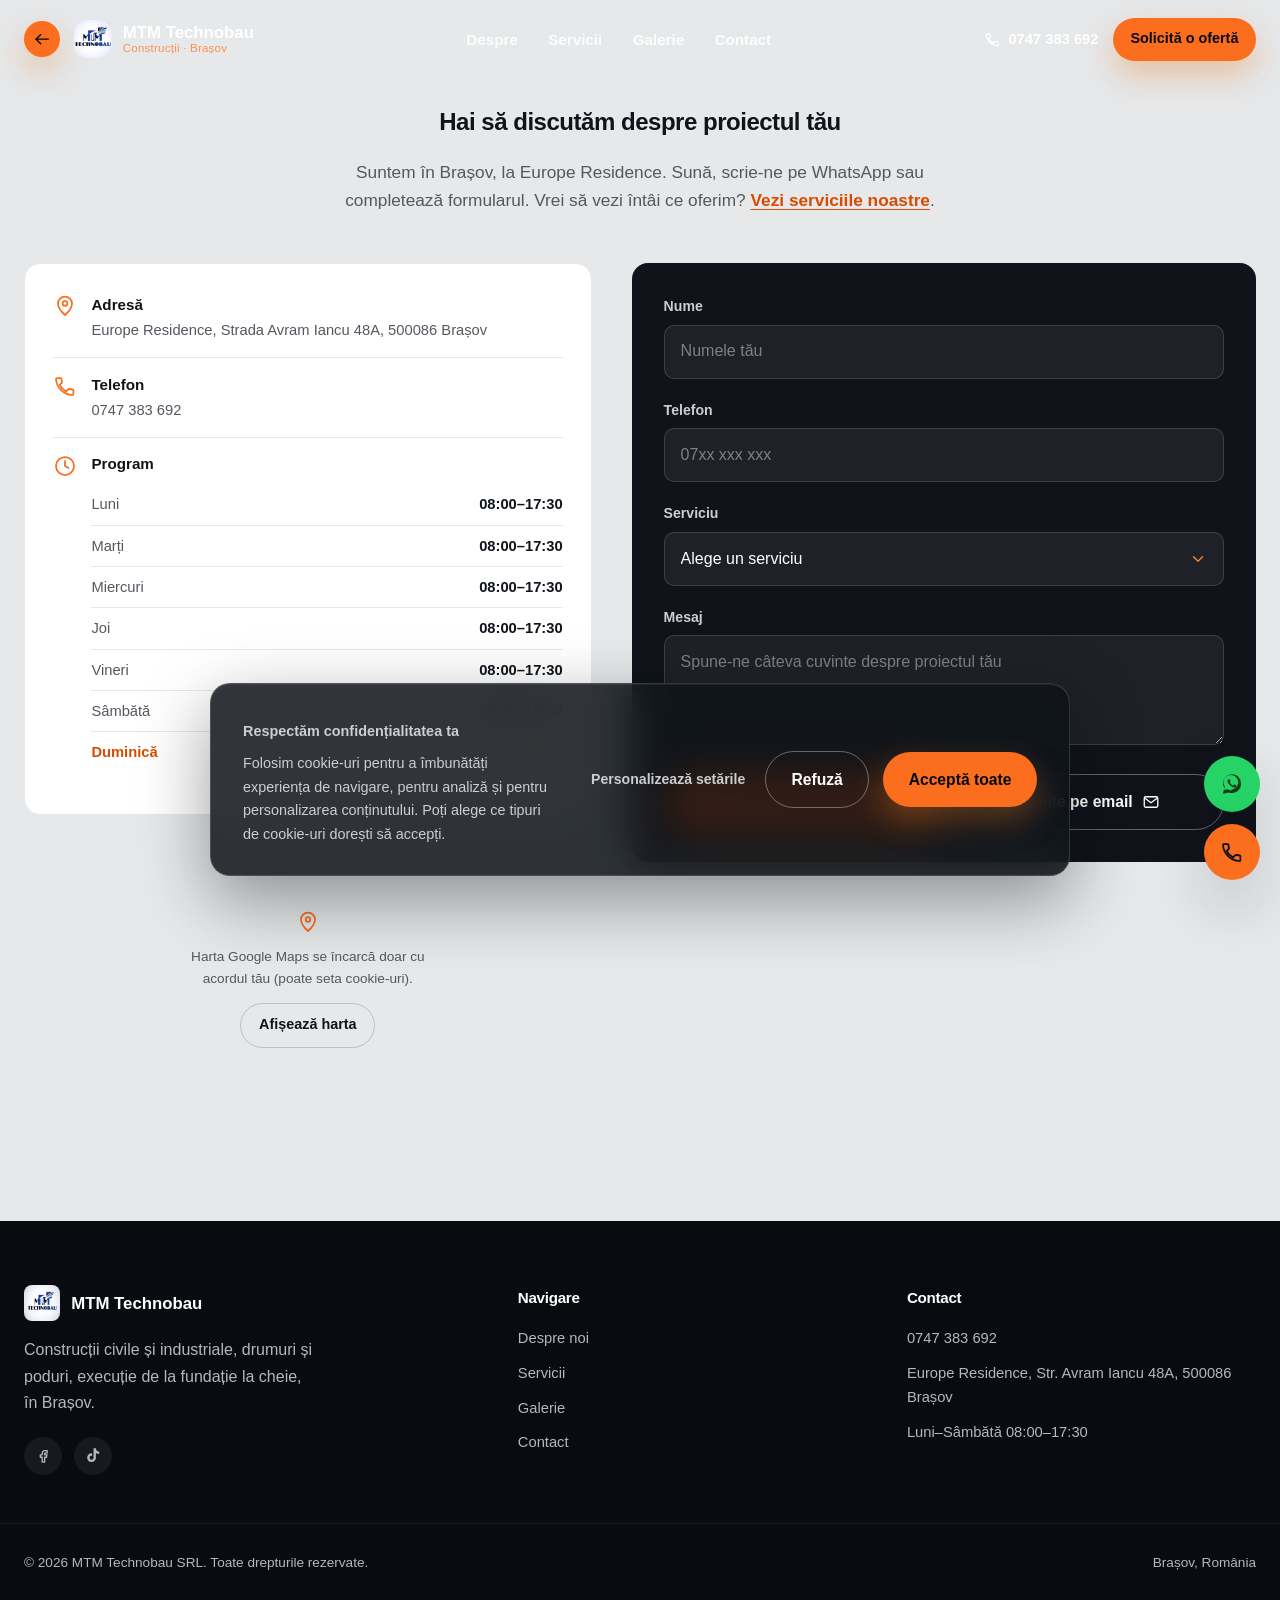
==== commit 78e5ae08: "Add files via upload" ====
--- a/contact.html
+++ b/contact.html
@@ -46,7 +46,7 @@
     "postalCode": "500086",
     "addressCountry": "RO"
   },
-  "areaServed": ["Brașov", "Județul Brașov"],
+  "areaServed": ["Brașov", "Săcele", "Ghimbav", "Cristian", "Râșnov", "Codlea", "Predeal", "Bod", "Hărman", "Prejmer", "Județul Brașov"],
   "sameAs": [
     "https://www.facebook.com/MTMTECHNOBAU/",
     "https://www.tiktok.com/@mtmtechnobau.ro"
--- a/assets/css/style.css
+++ b/assets/css/style.css
@@ -0,0 +1,658 @@
+/* ==========================================================================
+   MTM TECHNOBAU tokens
+   ========================================================================== */
+@font-face{
+  font-family:'Space Grotesk'; font-style:normal; font-weight:500 700; font-display:swap;
+  src:url('assets/fonts/spacegrotesk-latin.woff2') format('woff2');
+  unicode-range:U+0000-00FF,U+0131,U+0152-0153,U+2000-206F,U+20AC,U+2122;
+}
+@font-face{
+  font-family:'Space Grotesk'; font-style:normal; font-weight:500 700; font-display:swap;
+  src:url('assets/fonts/spacegrotesk-latin-ext.woff2') format('woff2');
+  unicode-range:U+0100-02BA,U+1EA0-1EF9,U+2020;
+}
+@font-face{
+  font-family:'Manrope'; font-style:normal; font-weight:400 800; font-display:swap;
+  src:url('assets/fonts/manrope-latin.woff2') format('woff2');
+  unicode-range:U+0000-00FF,U+0131,U+0152-0153,U+2000-206F,U+20AC,U+2122;
+}
+@font-face{
+  font-family:'Manrope'; font-style:normal; font-weight:400 800; font-display:swap;
+  src:url('assets/fonts/manrope-latin-ext.woff2') format('woff2');
+  unicode-range:U+0100-02BA,U+1EA0-1EF9,U+2020;
+}
+
+:root{
+  --ink-950:oklch(15% 0.012 255);
+  --ink-900:oklch(19% 0.014 255);
+  --ink-800:oklch(24% 0.015 255);
+  --ink-700:oklch(32% 0.014 255);
+  --ink-600:oklch(46% 0.012 255);
+  --ink-500:oklch(58% 0.01 255);
+  --ink-300:oklch(80% 0.006 255);
+  --ink-100:oklch(93% 0.004 255);
+  --paper:oklch(98% 0.002 255);
+  --white:oklch(100% 0 0);
+
+  --orange-600:oklch(60% 0.19 42);
+  --orange-500:oklch(70% 0.19 45);
+  --orange-400:oklch(76% 0.15 50);
+  --orange-100:oklch(94% 0.04 55);
+
+  --gold-500:oklch(80% 0.14 87);
+
+  --font-display:'Space Grotesk','Segoe UI',Arial,sans-serif;
+  --font-body:'Manrope','Segoe UI',Arial,sans-serif;
+
+  --container-w:1280px;
+  --section-y:clamp(4.5rem, 8vw, 8rem);
+
+  --r-sm:10px; --r-md:16px; --r-pill:999px;
+
+  --shadow-sm:0 2px 12px rgba(20,22,28,0.08);
+  --shadow-md:0 16px 40px rgba(20,22,28,0.14);
+  --shadow-lift:0 24px 60px rgba(20,22,28,0.22);
+  --shadow-orange:0 14px 32px rgba(230,120,30,0.35);
+
+  --ease-out:cubic-bezier(0.16,1,0.3,1);
+  --dur-fast:220ms;
+  --dur-med:480ms;
+  --dur-slow:700ms;
+
+  --z-nav:100; --z-fab:60; --z-backdrop:200; --z-modal:210; --z-toast:220;
+}
+
+@media (prefers-reduced-motion: reduce){
+  html{ scroll-behavior:auto; }
+  *,*::before,*::after{
+    animation-duration:0.001ms !important;
+    animation-iteration-count:1 !important;
+    transition-duration:0.001ms !important;
+    scroll-behavior:auto !important;
+  }
+}
+
+/* ---- reset ---- */
+*,*::before,*::after{ box-sizing:border-box; }
+html{ scroll-behavior:smooth; -webkit-text-size-adjust:100%; }
+body{
+  margin:0; font-family:var(--font-body); font-size:16px; line-height:1.65;
+  color:var(--ink-900); background:var(--paper);
+  -webkit-font-smoothing:antialiased; overflow-x:hidden; overflow-wrap:break-word;
+}
+img{ max-width:100%; display:block; }
+svg{ display:block; }
+a{ color:inherit; text-decoration:none; }
+ul,ol{ margin:0; padding:0; list-style:none; }
+button,input,textarea,select{ font:inherit; color:inherit; }
+button{ cursor:pointer; background:none; border:none; }
+h1,h2,h3,h4,p,figure{ margin:0; }
+h1,h2,h3,h4{ font-family:var(--font-display); letter-spacing:-0.02em; text-wrap:balance; }
+p{ text-wrap:pretty; }
+:focus-visible{ outline:2.5px solid var(--orange-500); outline-offset:3px; border-radius:4px; }
+
+.container{ width:100%; max-width:var(--container-w); margin-inline:auto; padding-inline:1.5rem; }
+.section{ padding-block:var(--section-y); }
+.section-dark{ background:var(--ink-900); color:var(--white); }
+.section-head{ max-width:640px; margin-bottom:3rem; }
+.section-head.center{ margin-inline:auto; text-align:center; }
+h2.h-section{ font-size:clamp(1.9rem, 3.6vw, 2.75rem); margin-top:0.5rem; }
+.lede{ color:var(--ink-600); font-size:1.08rem; margin-top:1rem; }
+.section-dark .lede{ color:oklch(85% 0.006 255); }
+
+.skip-link{
+  position:absolute; left:1rem; top:-4rem; background:var(--orange-500); color:var(--ink-950);
+  padding:0.75rem 1.25rem; border-radius:var(--r-sm); z-index:999; font-weight:700; transition:top var(--dur-fast) var(--ease-out);
+}
+.skip-link:focus{ top:1rem; }
+
+.icon{ width:1.5em; height:1.5em; flex-shrink:0; }
+.icon-sm{ width:1.15em; height:1.15em; }
+
+/* ---- buttons ---- */
+.btn{
+  display:inline-flex; align-items:center; justify-content:center; gap:0.6rem;
+  padding:0.9rem 1.6rem; border-radius:var(--r-pill); font-weight:700; font-size:0.98rem;
+  transition:transform var(--dur-fast) var(--ease-out), box-shadow var(--dur-fast) var(--ease-out), background-color var(--dur-fast) var(--ease-out);
+  white-space:nowrap;
+}
+.btn:hover{ transform:translateY(-2px) scale(1.02); }
+.btn:active{ transform:translateY(0) scale(0.99); }
+.btn-primary{ background:var(--orange-500); color:var(--ink-950); box-shadow:var(--shadow-orange); }
+.btn-primary:hover{ background:var(--orange-400); }
+.btn-ghost-dark{ background:transparent; color:var(--white); border:1.5px solid rgba(255,255,255,0.35); }
+.btn-ghost-dark:hover{ background:rgba(255,255,255,0.08); border-color:rgba(255,255,255,0.6); }
+.btn-outline{ background:transparent; color:var(--ink-900); border:1.5px solid var(--ink-300); }
+.btn-outline:hover{ background:var(--ink-100); }
+.btn-sm{ padding:0.6rem 1.1rem; font-size:0.9rem; }
+.btn-block{ width:100%; }
+
+/* ==========================================================================
+   NAV
+   ========================================================================== */
+.nav{
+  position:fixed; inset-inline:0; top:0; z-index:var(--z-nav);
+  padding-block:1.1rem; transition:background-color var(--dur-med) var(--ease-out), padding var(--dur-med) var(--ease-out), box-shadow var(--dur-med) var(--ease-out), border-color var(--dur-med) var(--ease-out);
+  border-bottom:1px solid transparent;
+}
+.nav.scrolled{
+  background:oklch(19% 0.014 255 / 0.92); backdrop-filter:blur(14px) saturate(160%);
+  padding-block:0.65rem; box-shadow:0 8px 30px rgba(0,0,0,0.25); border-color:rgba(255,255,255,0.08);
+}
+.nav-inner{ display:flex; align-items:center; justify-content:space-between; gap:1.5rem; max-width:var(--container-w); margin-inline:auto; padding-inline:1.5rem; }
+.nav-left{ display:flex; align-items:center; gap:0.85rem; }
+.back-arrow{
+  display:flex; align-items:center; justify-content:center; width:36px; height:36px; border-radius:50%;
+  color:var(--ink-950); background:var(--orange-500); box-shadow:var(--shadow-orange); flex-shrink:0;
+  transition:background-color var(--dur-fast) var(--ease-out), transform var(--dur-fast) var(--ease-out);
+}
+.back-arrow:hover{ background:var(--orange-400); transform:scale(1.06); }
+.back-arrow:active{ transform:scale(0.94); }
+.brand{ display:flex; align-items:center; gap:0.7rem; color:var(--white); }
+.brand img{ width:38px; height:38px; border-radius:8px; object-fit:cover; }
+.brand-text{ font-family:var(--font-display); font-weight:700; font-size:1.05rem; line-height:1.15; }
+.brand-sub{ display:block; font-family:var(--font-body); font-weight:500; font-size:0.72rem; color:var(--orange-400); letter-spacing:0.02em; }
+.nav-links{ display:none; }
+.nav-actions{ display:flex; align-items:center; gap:0.9rem; }
+.nav-tel{ display:none; align-items:center; gap:0.5rem; color:var(--white); font-weight:700; font-size:0.92rem; }
+.nav-tel .icon{ color:var(--orange-500); }
+.nav-burger{ display:flex; align-items:center; justify-content:center; width:42px; height:42px; color:var(--white); }
+.nav-burger .i-close{ display:none; }
+.nav-burger.is-open .i-open{ display:none; }
+.nav-burger.is-open .i-close{ display:block; }
+
+@media (min-width:920px){
+  .nav-links{ display:flex; align-items:center; gap:1.9rem; }
+  .nav-links a{ color:var(--white); font-weight:600; font-size:0.95rem; opacity:0.88; transition:opacity var(--dur-fast) var(--ease-out); }
+  .nav-links a:hover{ opacity:1; }
+  .nav-tel{ display:flex; }
+  .nav-burger{ display:none; }
+}
+@media (max-width:560px){
+  /* logo + "Solicită o ofertă" + hamburger don't all fit on a narrow phone header;
+     the CTA stays reachable via the mobile menu instead. */
+  .nav-cta{ display:none; }
+  .brand-text{ font-size:0.92rem; }
+  .brand-sub{ font-size:0.66rem; }
+  .nav-left{ gap:0.6rem; }
+  .back-arrow{ width:32px; height:32px; }
+}
+
+.mobile-menu{
+  position:fixed; inset:0; top:0; z-index:calc(var(--z-nav) - 1); background:var(--ink-950);
+  padding:6.5rem 1.75rem 2.5rem; display:flex; flex-direction:column; gap:0.4rem;
+  transform:translateY(-8px); opacity:0; pointer-events:none; visibility:hidden;
+  transition:opacity var(--dur-med) var(--ease-out), transform var(--dur-med) var(--ease-out), visibility 0s var(--dur-med);
+}
+.mobile-menu.is-open{ opacity:1; transform:translateY(0); pointer-events:auto; visibility:visible; transition-delay:0s; }
+.mobile-menu a{ color:var(--white); font-size:1.3rem; font-family:var(--font-display); font-weight:600; padding:0.85rem 0; border-bottom:1px solid rgba(255,255,255,0.08); }
+.mobile-menu .btn{ margin-top:1.5rem; }
+.mobile-menu .nav-tel{ display:flex; margin-top:0.5rem; font-size:1.1rem; }
+@media (min-width:920px){ .mobile-menu{ display:none; } }
+
+/* ==========================================================================
+   HERO
+   ========================================================================== */
+.hero{
+  position:relative; min-height:100svh; display:flex; align-items:flex-end;
+  color:var(--white); overflow:hidden; isolation:isolate;
+}
+.hero-media{ position:absolute; inset:0; z-index:-2; }
+.hero-media img{ width:100%; height:100%; object-fit:cover; }
+.hero-scrim{
+  position:absolute; inset:0; z-index:-1;
+  background:
+    linear-gradient(180deg, oklch(15% 0.012 255 / 0.62) 0%, oklch(15% 0.012 255 / 0.52) 40%, oklch(15% 0.012 255 / 0.95) 100%),
+    linear-gradient(90deg, oklch(15% 0.012 255 / 0.62) 0%, transparent 55%);
+}
+.hero-inner{ padding-block:8rem 5rem; width:100%; }
+.hero-badge{
+  display:inline-flex; align-items:center; gap:0.5rem; background:rgba(255,255,255,0.1);
+  border:1px solid rgba(255,255,255,0.25); backdrop-filter:blur(10px);
+  padding:0.55rem 1.1rem; border-radius:var(--r-pill); font-size:0.88rem; font-weight:700;
+  opacity:0; transform:scale(0.9); animation:heroPop 0.7s var(--ease-out) 0.15s forwards;
+}
+.hero-badge .stars{ color:var(--gold-500); display:flex; gap:0.1rem; }
+.hero-badge .stars svg{ width:0.95rem; height:0.95rem; }
+.hero h1{
+  font-size:clamp(2.4rem, 6vw, 4.4rem); line-height:1.04; margin-top:1.3rem; max-width:16ch;
+  opacity:0; transform:translateY(18px); animation:heroRise 0.8s var(--ease-out) 0.3s forwards;
+}
+.hero h1 span{ display:block; color:var(--orange-500); font-size:0.42em; letter-spacing:-0.01em; margin-top:0.5rem; }
+.hero .lede{
+  color:oklch(90% 0.006 255); font-size:clamp(1.05rem,1.6vw,1.25rem); max-width:46ch; margin-top:1.25rem;
+  opacity:0; transform:translateY(18px); animation:heroRise 0.8s var(--ease-out) 0.45s forwards;
+}
+.hero-actions{ display:flex; flex-wrap:wrap; gap:1rem; margin-top:2.25rem;
+  opacity:0; transform:translateY(18px); animation:heroRise 0.8s var(--ease-out) 0.6s forwards; }
+@keyframes heroPop{ to{ opacity:1; transform:scale(1); } }
+@keyframes heroRise{ to{ opacity:1; transform:translateY(0); } }
+@media (prefers-reduced-motion: reduce){
+  .hero-badge,.hero h1,.hero .lede,.hero-actions{ opacity:1; transform:none; animation:none; }
+}
+
+/* ==========================================================================
+   REVEAL (scroll animation)
+   ========================================================================== */
+/* Content is visible by default (no-JS, crawlers, reduced-motion all see everything).
+   The early inline script at the top of <body> adds .js-reveal only when JS runs
+   AND the user hasn't asked for reduced motion; only then do sections start hidden
+   and wait for IntersectionObserver to reveal them. */
+.js-reveal .reveal{ opacity:0; transform:translateY(16px); transition:opacity 0.4s var(--ease-out), transform 0.4s var(--ease-out); }
+.js-reveal .reveal.is-visible{ opacity:1; transform:none; }
+.js-reveal .reveal-left{ transform:translateX(-20px); }
+.js-reveal .reveal-left.is-visible{ transform:none; }
+.js-reveal .reveal-right{ transform:translateX(20px); }
+.js-reveal .reveal-right.is-visible{ transform:none; }
+.js-reveal .reveal-scale{ transform:scale(0.97); }
+.js-reveal .reveal-scale.is-visible{ transform:none; }
+.stagger .reveal:nth-child(1){ transition-delay:0s; }
+.stagger .reveal:nth-child(2){ transition-delay:0.04s; }
+.stagger .reveal:nth-child(3){ transition-delay:0.08s; }
+.stagger .reveal:nth-child(4){ transition-delay:0.12s; }
+.stagger .reveal:nth-child(5){ transition-delay:0.16s; }
+.stagger .reveal:nth-child(6){ transition-delay:0.2s; }
+.stagger .reveal:nth-child(7){ transition-delay:0.24s; }
+.stagger .reveal:nth-child(8){ transition-delay:0.28s; }
+.stagger .reveal:nth-child(9){ transition-delay:0.32s; }
+
+/* ==========================================================================
+   ABOUT
+   ========================================================================== */
+.about-grid{ display:grid; gap:3rem; align-items:center; }
+.about-text p + p{ margin-top:1rem; }
+.about-text .lede, .about-text p{ color:var(--ink-700); }
+.about-media{ position:relative; border-radius:var(--r-md); overflow:hidden; box-shadow:var(--shadow-lift); }
+.about-media img{ width:100%; aspect-ratio:4/5; object-fit:cover; }
+.stats-row{ display:grid; grid-template-columns:repeat(2,1fr); gap:1.5rem; margin-top:2.5rem; }
+.stat{ border-left:0; }
+.stat-num{ font-family:var(--font-display); font-size:clamp(2rem,4vw,2.75rem); font-weight:700; color:var(--ink-900); display:flex; align-items:baseline; gap:0.15rem; }
+.stat-num .suffix{ color:var(--orange-500); }
+.stat-label{ color:var(--ink-600); font-size:0.92rem; margin-top:0.25rem; }
+@media (min-width:860px){
+  .about-grid{ grid-template-columns:1.05fr 0.95fr; }
+}
+
+/* ==========================================================================
+   SERVICES
+   ========================================================================== */
+.svc-grid{ display:grid; grid-template-columns:repeat(auto-fit, minmax(310px, 1fr)); gap:1.5rem; align-items:start; }
+.svc-card{
+  background:var(--white); border:1px solid var(--ink-100); border-radius:var(--r-md);
+  padding:2rem; transition:transform var(--dur-med) var(--ease-out), box-shadow var(--dur-med) var(--ease-out), border-color var(--dur-med) var(--ease-out);
+}
+.svc-card:hover{ transform:translateY(-6px); box-shadow:var(--shadow-md); border-color:transparent; }
+.svc-icon{
+  width:56px; height:56px; border-radius:14px; background:var(--orange-100); color:var(--orange-600);
+  display:flex; align-items:center; justify-content:center; margin-bottom:1.25rem;
+}
+.svc-card h3{ font-size:1.2rem; }
+.svc-card > p{ color:var(--ink-600); font-size:0.95rem; margin-top:0.6rem; }
+.svc-list{ margin-top:1rem; }
+.svc-list summary{ display:flex; align-items:center; justify-content:space-between; gap:0.5rem; cursor:pointer; color:var(--orange-600); font-weight:700; font-size:0.9rem; padding-block:0.4rem; list-style:none; transition:color var(--dur-fast) var(--ease-out); }
+.svc-list summary:hover{ color:var(--orange-500); }
+.svc-list summary::-webkit-details-marker{ display:none; }
+.svc-list summary .chev{ transition:transform var(--dur-fast) var(--ease-out); color:var(--ink-500); }
+.svc-list[open] summary .chev{ transform:rotate(180deg); }
+.svc-list ul{ margin-top:0.75rem; display:grid; gap:0.55rem; }
+.svc-list li{ display:flex; align-items:flex-start; gap:0.55rem; color:var(--ink-600); font-size:0.95rem; }
+.svc-list li .icon-sm{ color:var(--orange-500); margin-top:0.2em; }
+.text-link{ color:var(--orange-600); font-weight:700; text-decoration:underline; text-underline-offset:3px; }
+.text-link:hover{ color:var(--orange-500); }
+
+/* ==========================================================================
+   FAQ
+   ========================================================================== */
+.faq-list{ max-width:760px; margin:0 auto; display:grid; gap:1rem; }
+.faq-item{
+  background:var(--white); border:1px solid var(--ink-100); border-radius:var(--r-md);
+  padding:1.25rem 1.5rem;
+}
+.faq-item summary{
+  display:flex; align-items:center; justify-content:space-between; gap:1rem;
+  cursor:pointer; list-style:none; font-weight:700; font-size:1.05rem; color:var(--ink-900);
+  transition:color var(--dur-fast) var(--ease-out);
+}
+.faq-item summary:hover{ color:var(--orange-600); }
+.faq-item summary::-webkit-details-marker{ display:none; }
+.faq-item summary .chev{ transition:transform var(--dur-fast) var(--ease-out); color:var(--orange-600); flex-shrink:0; }
+.faq-item[open] summary .chev{ transform:rotate(180deg); }
+.faq-item p{ margin-top:0.75rem; color:var(--ink-600); line-height:1.6; }
+
+/* ==========================================================================
+   PROCES: lista statica normala, fara animatie de scroll. Titlul si toti
+   pasii sunt stivuiti si vizibili direct, separati de linii subtiri.
+   ========================================================================== */
+.proces-pane{
+  position:relative; background:var(--white); border:1px solid var(--ink-100); border-radius:var(--r-md);
+  padding:2.5rem; max-width:820px; margin-inline:auto; box-shadow:var(--shadow-sm); margin-top:3rem;
+}
+.proces-item{
+  display:flex; align-items:center; gap:2rem; padding-block:1.75rem; border-top:1px solid var(--ink-100); width:100%;
+}
+.proces-item:first-child{ border-top:none; padding-top:0; }
+.proces-item-title{ justify-content:center; text-align:center; }
+.proces-item-title h2{ font-size:clamp(1.6rem, 3vw, 2.1rem); }
+.proces-item-title p{ margin-top:0.75rem; max-width:40ch; margin-inline:auto; }
+.proces-text{ flex:1 1 auto; min-width:0; }
+.proces-num{ font-family:var(--font-display); font-weight:700; color:var(--orange-500); font-size:1.05rem; }
+.proces-item h3{ font-size:1.3rem; margin-top:0.4rem; }
+.proces-item p{ color:var(--ink-600); margin-top:0.6rem; max-width:42ch; }
+.proces-art{ width:96px; height:96px; color:var(--orange-500); flex-shrink:0; }
+@media (max-width:640px){
+  .proces-pane{ padding:1.5rem; }
+  .proces-item{ flex-direction:column; align-items:flex-start; gap:0.85rem; }
+  .proces-art{ width:64px; height:64px; }
+}
+
+/* ==========================================================================
+   WHY US
+   ========================================================================== */
+.why-grid{ display:grid; grid-template-columns:repeat(auto-fit, minmax(230px,1fr)); gap:2rem; }
+.why-card{ text-align:left; }
+.why-icon{
+  width:64px; height:64px; border-radius:16px; background:rgba(255,255,255,0.06); border:1px solid rgba(255,255,255,0.12);
+  display:flex; align-items:center; justify-content:center; color:var(--orange-500); margin-bottom:1.25rem;
+  transition:transform var(--dur-slow) var(--ease-out);
+}
+.why-card.is-visible .why-icon{ transform:rotate(-8deg) scale(1.05); }
+.why-card h3{ font-size:1.15rem; color:var(--white); }
+.why-card p{ color:oklch(82% 0.006 255); margin-top:0.6rem; font-size:0.96rem; }
+
+/* ==========================================================================
+   TESTIMONIALS
+   ========================================================================== */
+.rating-summary{ display:flex; align-items:center; gap:0.9rem; margin-top:1rem; }
+.rating-summary .stars{ display:flex; gap:0.2rem; color:var(--gold-500); }
+.rating-summary .stars svg{ width:1.3rem; height:1.3rem; }
+.rating-summary strong{ font-family:var(--font-display); font-size:1.4rem; color:var(--white); }
+.reviews-track-wrap{
+  position:relative; margin-top:2.5rem; overflow:hidden;
+  -webkit-mask-image:linear-gradient(90deg, transparent, black 6%, black 94%, transparent);
+  mask-image:linear-gradient(90deg, transparent, black 6%, black 94%, transparent);
+}
+.reviews-track{
+  display:flex; gap:1.5rem; width:max-content;
+  animation:reviewsFloat 34s linear infinite;
+}
+.reviews-track:hover{ animation-play-state:paused; }
+.review-card{
+  flex:0 0 300px; background:var(--ink-800); border:1px solid rgba(255,255,255,0.1);
+  border-radius:var(--r-md); padding:2rem;
+}
+@keyframes reviewsFloat{
+  from{ transform:translateX(0); }
+  to{ transform:translateX(-50%); }
+}
+.reviews-arrow{ display:none; }
+@media (prefers-reduced-motion: reduce){
+  .reviews-track{ animation:none; overflow-x:auto; }
+  .reviews-track-wrap{ -webkit-mask-image:none; mask-image:none; }
+}
+
+/* ---- MOBILE ONLY: swap the floating marquee for a single card with prev/next arrows.
+   Desktop keeps the continuous float above, untouched. ---- */
+@media (max-width:640px){
+  .reviews-track-wrap{
+    overflow:visible; -webkit-mask-image:none; mask-image:none;
+    display:flex; align-items:center; gap:0.65rem;
+  }
+  .reviews-track{ position:relative; width:100%; min-height:230px; display:block; animation:none; gap:0; }
+  .review-card{
+    position:absolute; inset:0; flex:none; width:100%;
+    opacity:0; transform:translateY(8px); pointer-events:none;
+    transition:opacity var(--dur-med) var(--ease-out), transform var(--dur-med) var(--ease-out);
+  }
+  .review-card.is-active{ opacity:1; transform:none; pointer-events:auto; }
+  .review-card[aria-hidden="true"]{ display:none; }
+  .reviews-arrow{
+    display:flex; width:38px; height:38px; border-radius:50%; flex-shrink:0;
+    background:rgba(255,255,255,0.06); border:1px solid rgba(255,255,255,0.16); color:var(--white);
+    align-items:center; justify-content:center;
+    transition:background-color var(--dur-fast) var(--ease-out), border-color var(--dur-fast) var(--ease-out), transform var(--dur-fast) var(--ease-out);
+  }
+  .reviews-arrow:hover{ background:var(--orange-500); border-color:var(--orange-500); color:var(--ink-950); transform:scale(1.06); }
+}
+.review-card .stars{ display:flex; gap:0.15rem; color:var(--gold-500); }
+.review-card .stars svg{ width:1.1rem; height:1.1rem; }
+.review-quote{ font-size:1.15rem; margin-top:1rem; color:var(--white); font-family:var(--font-display); font-weight:500; }
+.review-tag{ margin-top:1rem; color:oklch(75% 0.006 255); font-size:0.9rem; }
+.review-name{ margin-top:1.25rem; font-weight:700; color:var(--white); }
+
+/* ==========================================================================
+   GALLERY
+   ========================================================================== */
+.gallery-grid{ columns:1; column-gap:1rem; }
+.gallery-item{ break-inside:avoid; margin-bottom:1rem; position:relative; border-radius:var(--r-md); overflow:hidden; cursor:zoom-in; }
+.gallery-item img{ width:100%; height:auto; object-fit:cover; display:block; transition:transform var(--dur-slow) var(--ease-out); }
+.gallery-item:hover img{ transform:scale(1.06); }
+.gallery-item::after{
+  content:''; position:absolute; inset:0; background:linear-gradient(180deg, transparent 55%, rgba(10,12,16,0.65) 100%);
+  opacity:0; transition:opacity var(--dur-fast) var(--ease-out);
+}
+.gallery-item:hover::after{ opacity:1; }
+.gallery-cap{ position:absolute; left:1rem; bottom:0.9rem; color:var(--white); font-weight:700; font-size:0.9rem; opacity:0; transform:translateY(6px); transition:opacity var(--dur-fast) var(--ease-out), transform var(--dur-fast) var(--ease-out); }
+.gallery-item:hover .gallery-cap{ opacity:1; transform:none; }
+@media (min-width:640px){ .gallery-grid{ columns:2; } }
+@media (min-width:980px){ .gallery-grid{ columns:3; } }
+
+/* gallery images animate in/out as you scroll past the section, one by one, both directions */
+.js-reveal .gallery-reveal{ opacity:0; transform:translateY(26px) scale(0.96); transition:opacity 0.5s var(--ease-out), transform 0.5s var(--ease-out); }
+.js-reveal .gallery-reveal.is-visible{ opacity:1; transform:none; }
+
+.lightbox{
+  position:fixed; inset:0; z-index:var(--z-modal); background:rgba(8,9,12,0.92); backdrop-filter:blur(6px);
+  display:flex; align-items:center; justify-content:center; padding:2rem;
+  opacity:0; visibility:hidden; transition:opacity var(--dur-med) var(--ease-out), visibility 0s var(--dur-med);
+}
+.lightbox.is-open{ opacity:1; visibility:visible; transition-delay:0s; }
+.lightbox img{ max-width:min(90vw, 1100px); max-height:82vh; object-fit:contain; border-radius:var(--r-sm); }
+.lightbox-cap{ position:absolute; bottom:2rem; left:0; right:0; text-align:center; color:var(--white); font-weight:600; }
+.lightbox-close, .lightbox-prev, .lightbox-next{
+  position:absolute; color:var(--white); width:48px; height:48px; border-radius:50%; background:rgba(255,255,255,0.1);
+  display:flex; align-items:center; justify-content:center; transition:background-color var(--dur-fast) var(--ease-out);
+}
+.lightbox-close:hover, .lightbox-prev:hover, .lightbox-next:hover{ background:rgba(255,255,255,0.22); }
+.lightbox-close{ top:1.5rem; right:1.5rem; }
+.lightbox-prev{ left:1.5rem; top:50%; transform:translateY(-50%); }
+.lightbox-next{ right:1.5rem; top:50%; transform:translateY(-50%); }
+
+/* ==========================================================================
+   COOKIE CONSENT: banner echoes the hero's own material (dark glass,
+   orange accent, same radius/shadow language) so it reads as part of the
+   original design rather than a bolted-on afterthought.
+   ========================================================================== */
+.cookie-banner{
+  position:fixed; left:50%; bottom:1.5rem; z-index:var(--z-toast);
+  width:min(860px, calc(100% - 2rem)); max-width:calc(100% - 2rem);
+  background:oklch(19% 0.014 255 / 0.86); backdrop-filter:blur(20px) saturate(160%); -webkit-backdrop-filter:blur(20px) saturate(160%);
+  border:1px solid rgba(255,255,255,0.14); border-radius:20px; color:var(--white);
+  padding:1.75rem 2rem; box-shadow:0 24px 70px rgba(8,10,14,0.4), inset 0 1px 0 rgba(255,255,255,0.07);
+  display:flex; align-items:center; gap:2rem;
+  opacity:0; transform:translate(-50%, 130%);
+  transition:opacity var(--dur-slow) var(--ease-out), transform var(--dur-slow) var(--ease-out);
+}
+.cookie-banner.is-visible{ opacity:1; transform:translate(-50%, 0); }
+.cookie-banner-text{ flex:1 1 auto; min-width:0; }
+.cookie-banner-title{ font-family:var(--font-display); font-size:1.15rem; font-weight:700; margin:0; }
+.cookie-banner-text p{ color:oklch(85% 0.006 255); font-size:0.9rem; margin-top:0.5rem; max-width:56ch; }
+.cookie-banner-actions{ display:flex; flex-wrap:wrap; align-items:center; gap:0.85rem; flex-shrink:0; }
+.cookie-link-btn{
+  color:oklch(85% 0.006 255); font-size:0.88rem; font-weight:600; text-decoration:underline; text-underline-offset:3px;
+  text-decoration-color:transparent; transition:color var(--dur-fast) var(--ease-out), text-decoration-color var(--dur-fast) var(--ease-out);
+}
+.cookie-link-btn:hover, .cookie-link-btn:focus-visible{ color:var(--white); text-decoration-color:currentColor; }
+@media (max-width:760px){
+  .cookie-banner{ flex-direction:column; align-items:stretch; padding:1.5rem; text-align:left; }
+  .cookie-banner-actions{ width:100%; }
+  .cookie-banner-actions .btn{ flex:1 1 auto; }
+}
+
+/* ---- settings modal ---- */
+.cookie-modal-backdrop{
+  position:fixed; inset:0; z-index:var(--z-modal); background:rgba(8,9,12,0.72); backdrop-filter:blur(6px);
+  display:flex; align-items:center; justify-content:center; padding:1.5rem;
+  opacity:0; visibility:hidden; transition:opacity var(--dur-med) var(--ease-out), visibility 0s var(--dur-med);
+}
+.cookie-modal-backdrop.is-open{ opacity:1; visibility:visible; transition-delay:0s; }
+.cookie-modal{
+  position:relative; width:100%; max-width:560px; max-height:88vh; overflow-y:auto;
+  background:var(--ink-900); color:var(--white); border:1px solid rgba(255,255,255,0.12);
+  border-radius:20px; padding:2.25rem; box-shadow:0 30px 80px rgba(0,0,0,0.45);
+  transform:translateY(16px) scale(0.98); transition:transform var(--dur-med) var(--ease-out);
+}
+.cookie-modal-backdrop.is-open .cookie-modal{ transform:translateY(0) scale(1); }
+.cookie-modal-close{
+  position:absolute; top:1.25rem; right:1.25rem; width:36px; height:36px; border-radius:50%;
+  display:flex; align-items:center; justify-content:center; color:var(--white); background:rgba(255,255,255,0.08);
+  transition:background-color var(--dur-fast) var(--ease-out);
+}
+.cookie-modal-close:hover{ background:rgba(255,255,255,0.18); }
+.cookie-modal h3{ font-family:var(--font-display); font-size:1.35rem; padding-right:2.5rem; }
+.cookie-modal-intro{ color:oklch(82% 0.006 255); font-size:0.92rem; margin-top:0.6rem; max-width:52ch; }
+.cookie-cat{ display:flex; align-items:flex-start; justify-content:space-between; gap:1.5rem; padding-block:1.25rem; border-top:1px solid rgba(255,255,255,0.1); }
+.cookie-cat:first-of-type{ margin-top:1.5rem; }
+.cookie-cat-text strong{ font-size:0.98rem; }
+.cookie-cat-text span{ display:block; color:oklch(78% 0.006 255); font-size:0.85rem; margin-top:0.3rem; max-width:40ch; }
+.cookie-locked-badge{
+  font-size:0.78rem; font-weight:700; color:var(--orange-400); background:rgba(242,140,40,0.14);
+  padding:0.3rem 0.7rem; border-radius:var(--r-pill); white-space:nowrap;
+}
+.cookie-modal-actions{ display:flex; flex-wrap:wrap; gap:0.85rem; margin-top:2rem; }
+.cookie-modal-actions .btn{ flex:1 1 auto; }
+
+/* ---- accessible toggle switch ---- */
+.cookie-toggle{ position:relative; display:inline-flex; flex-shrink:0; cursor:pointer; }
+.cookie-toggle input{ position:absolute; inset:0; opacity:0; margin:0; cursor:pointer; }
+.cookie-toggle-track{
+  width:46px; height:27px; border-radius:var(--r-pill); background:rgba(255,255,255,0.16);
+  border:1px solid rgba(255,255,255,0.22); position:relative; transition:background-color var(--dur-fast) var(--ease-out), border-color var(--dur-fast) var(--ease-out);
+}
+.cookie-toggle-thumb{
+  position:absolute; top:2px; left:2px; width:21px; height:21px; border-radius:50%; background:var(--white);
+  transition:transform var(--dur-fast) var(--ease-out);
+}
+.cookie-toggle input:checked + .cookie-toggle-track{ background:var(--orange-500); border-color:var(--orange-500); }
+.cookie-toggle input:checked + .cookie-toggle-track .cookie-toggle-thumb{ transform:translateX(19px); }
+.cookie-toggle input:focus-visible + .cookie-toggle-track{ outline:2.5px solid var(--orange-400); outline-offset:2px; }
+.cookie-toggle input:disabled{ cursor:not-allowed; }
+.cookie-toggle input:disabled + .cookie-toggle-track{ opacity:0.55; cursor:not-allowed; }
+@media (prefers-reduced-motion: reduce){
+  .cookie-banner, .cookie-modal-backdrop, .cookie-modal, .cookie-toggle-track, .cookie-toggle-thumb{ transition:none; }
+}
+
+/* ==========================================================================
+   CONTACT
+   ========================================================================== */
+.contact-grid{ display:grid; gap:2.5rem; align-items:start; }
+.info-card{ background:var(--white); border:1px solid var(--ink-100); border-radius:var(--r-md); padding:1.75rem; }
+.info-row{ display:flex; gap:0.9rem; align-items:flex-start; padding-block:0.85rem; border-top:1px solid var(--ink-100); }
+.info-row:first-child{ border-top:none; padding-top:0; }
+.info-row .icon{ color:var(--orange-500); margin-top:0.15em; }
+.info-row strong{ display:block; font-size:0.95rem; }
+.info-row span{ color:var(--ink-600); font-size:0.92rem; }
+.hours-table{ width:100%; border-collapse:collapse; margin-top:0.5rem; }
+.hours-table td{ padding:0.5rem 0; font-size:0.92rem; color:var(--ink-600); border-top:1px solid var(--ink-100); }
+.hours-table td:last-child{ text-align:right; font-weight:600; color:var(--ink-900); }
+.hours-table tr:first-child td{ border-top:none; }
+.hours-table tr.today td{ color:var(--orange-600); font-weight:700; }
+.map-frame{ width:100%; height:280px; border-radius:var(--r-md); margin-top:1.5rem; overflow:hidden; }
+.map-frame iframe{ border:0; width:100%; height:100%; filter:grayscale(0.25) contrast(1.05); }
+.map-placeholder{
+  display:flex; flex-direction:column; align-items:center; justify-content:center; gap:0.75rem;
+  background:var(--ink-100); border:1px solid var(--ink-100); text-align:center; padding:1.5rem;
+}
+.map-placeholder .icon{ color:var(--orange-500); }
+.map-placeholder p{ color:var(--ink-600); font-size:0.85rem; max-width:32ch; margin:0; }
+
+.form-card{ background:var(--ink-900); color:var(--white); border-radius:var(--r-md); padding:2rem; }
+.form-actions{ display:flex; flex-wrap:wrap; gap:0.85rem; }
+.form-actions .btn{ flex:1 1 200px; }
+.field{ margin-bottom:1.25rem; }
+.field label{ display:block; font-size:0.88rem; font-weight:600; margin-bottom:0.4rem; color:oklch(85% 0.006 255); }
+.field input, .field textarea, .field select{
+  width:100%; background:rgba(255,255,255,0.06); border:1.5px solid rgba(255,255,255,0.14); border-radius:var(--r-sm);
+  padding:0.8rem 1rem; color:var(--white); transition:border-color var(--dur-fast) var(--ease-out), background-color var(--dur-fast) var(--ease-out);
+}
+.field input::placeholder, .field textarea::placeholder{ color:oklch(60% 0.006 255); }
+.field input:focus, .field textarea:focus, .field select:focus{ border-color:var(--orange-500); background:rgba(255,255,255,0.09); outline:none; }
+.field textarea{ min-height:110px; resize:vertical; }
+.field select{
+  appearance:none; cursor:pointer;
+  background-image:url("data:image/svg+xml,%3Csvg xmlns='http://www.w3.org/2000/svg' viewBox='0 0 24 24' fill='none' stroke='%23f2872e' stroke-width='2' stroke-linecap='round' stroke-linejoin='round'%3E%3Cpath d='m6 9 6 6 6-6'/%3E%3C/svg%3E");
+  background-repeat:no-repeat; background-position:right 1rem center; background-size:1.1em; padding-right:2.75rem;
+}
+.field select option{ color:var(--ink-900); background:var(--white); }
+.field-error{ display:none; color:oklch(75% 0.16 30); font-size:0.82rem; margin-top:0.4rem; }
+.field.has-error input, .field.has-error textarea, .field.has-error select{ border-color:oklch(70% 0.18 28); }
+.field.has-error .field-error{ display:block; }
+.form-success{
+  display:none; align-items:center; gap:0.75rem; background:rgba(60,180,110,0.14); border:1px solid rgba(80,200,130,0.35);
+  color:oklch(85% 0.1 150); padding:1rem 1.25rem; border-radius:var(--r-sm); margin-bottom:1.25rem; font-weight:600;
+}
+.form-success.is-visible{ display:flex; }
+@media (min-width:920px){
+  .contact-grid{ grid-template-columns:1fr 1.1fr; }
+}
+
+/* ==========================================================================
+   FOOTER
+   ========================================================================== */
+.footer{ background:var(--ink-950); color:oklch(78% 0.006 255); padding-block:4rem 2rem; }
+.footer-grid{ display:grid; gap:2.5rem; }
+.footer-brand{ display:flex; align-items:center; gap:0.7rem; color:var(--white); margin-bottom:1rem; }
+.footer-brand img{ width:36px; height:36px; border-radius:8px; }
+.footer h3{ color:var(--white); font-size:0.95rem; margin-bottom:1rem; }
+.footer-links{ display:grid; gap:0.65rem; font-size:0.92rem; }
+.footer-links a:hover{ color:var(--orange-400); }
+.footer-social{ display:flex; gap:0.75rem; margin-top:1.25rem; }
+.footer-social a{ width:38px; height:38px; border-radius:50%; background:rgba(255,255,255,0.06); display:flex; align-items:center; justify-content:center; transition:background-color var(--dur-fast) var(--ease-out); }
+.footer-social a:hover{ background:var(--orange-500); color:var(--ink-950); }
+.footer-bottom{ border-top:1px solid rgba(255,255,255,0.08); margin-top:3rem; padding-top:1.75rem; font-size:0.85rem; display:flex; flex-wrap:wrap; gap:1rem; justify-content:space-between; }
+@media (min-width:780px){
+  .footer-grid{ grid-template-columns:1.3fr 1fr 1fr; }
+}
+
+/* ==========================================================================
+   FLOATING ACTIONS
+   ========================================================================== */
+.fab-stack{ position:fixed; right:1.25rem; bottom:1.25rem; z-index:var(--z-fab); display:flex; flex-direction:column; gap:0.75rem; align-items:flex-end; }
+.fab{
+  width:56px; height:56px; border-radius:50%; display:flex; align-items:center; justify-content:center;
+  box-shadow:var(--shadow-lift); transition:transform var(--dur-fast) var(--ease-out);
+}
+.fab:hover{ transform:scale(1.08); }
+.fab-call{ background:var(--orange-500); color:var(--ink-950); }
+.fab-whatsapp{ background:#25D366; color:#0b3d17; }
+
+.scroll-progress{ position:fixed; top:0; left:0; height:3px; background:var(--orange-500); z-index:calc(var(--z-nav) + 1); width:0%; }
+
+/* utility */
+.visually-hidden{ position:absolute; width:1px; height:1px; overflow:hidden; clip:rect(0 0 0 0); white-space:nowrap; }
+.sprite{ display:none; }
+.bg-tint{ background:var(--ink-100); }
+.bg-deep{ background:var(--ink-950); }
+.icon-flip{ transform:rotate(180deg); }
+.flex-1{ flex:1; }
+.footer-desc{ max-width:34ch; }
+
+/* ==========================================================================
+   MOBILE SPACING: pe telefon, ritmul de desktop (padding generos de card,
+   goluri mari între secțiuni) citește ca spații goale, nu ca respirație.
+   Strângem aici, o singură dată, ritmul pentru ecrane mici.
+   ========================================================================== */
+@media (max-width:640px){
+  :root{ --section-y:clamp(2.5rem, 11vw, 3.5rem); }
+  .section-head{ margin-bottom:2rem; }
+  .container{ padding-inline:1.25rem; }
+  .svc-card{ padding:1.5rem; }
+  .svc-grid{ gap:1rem; }
+  .about-grid{ gap:2rem; }
+  .stats-row{ gap:0.85rem; margin-top:1.75rem; }
+  .why-grid{ gap:1.5rem; }
+  .review-card{ padding:1.5rem; }
+  .info-card{ padding:1.5rem; }
+  .form-card{ padding:1.5rem; }
+  .contact-grid{ gap:1.5rem; }
+  .footer-grid{ gap:1.75rem; }
+}
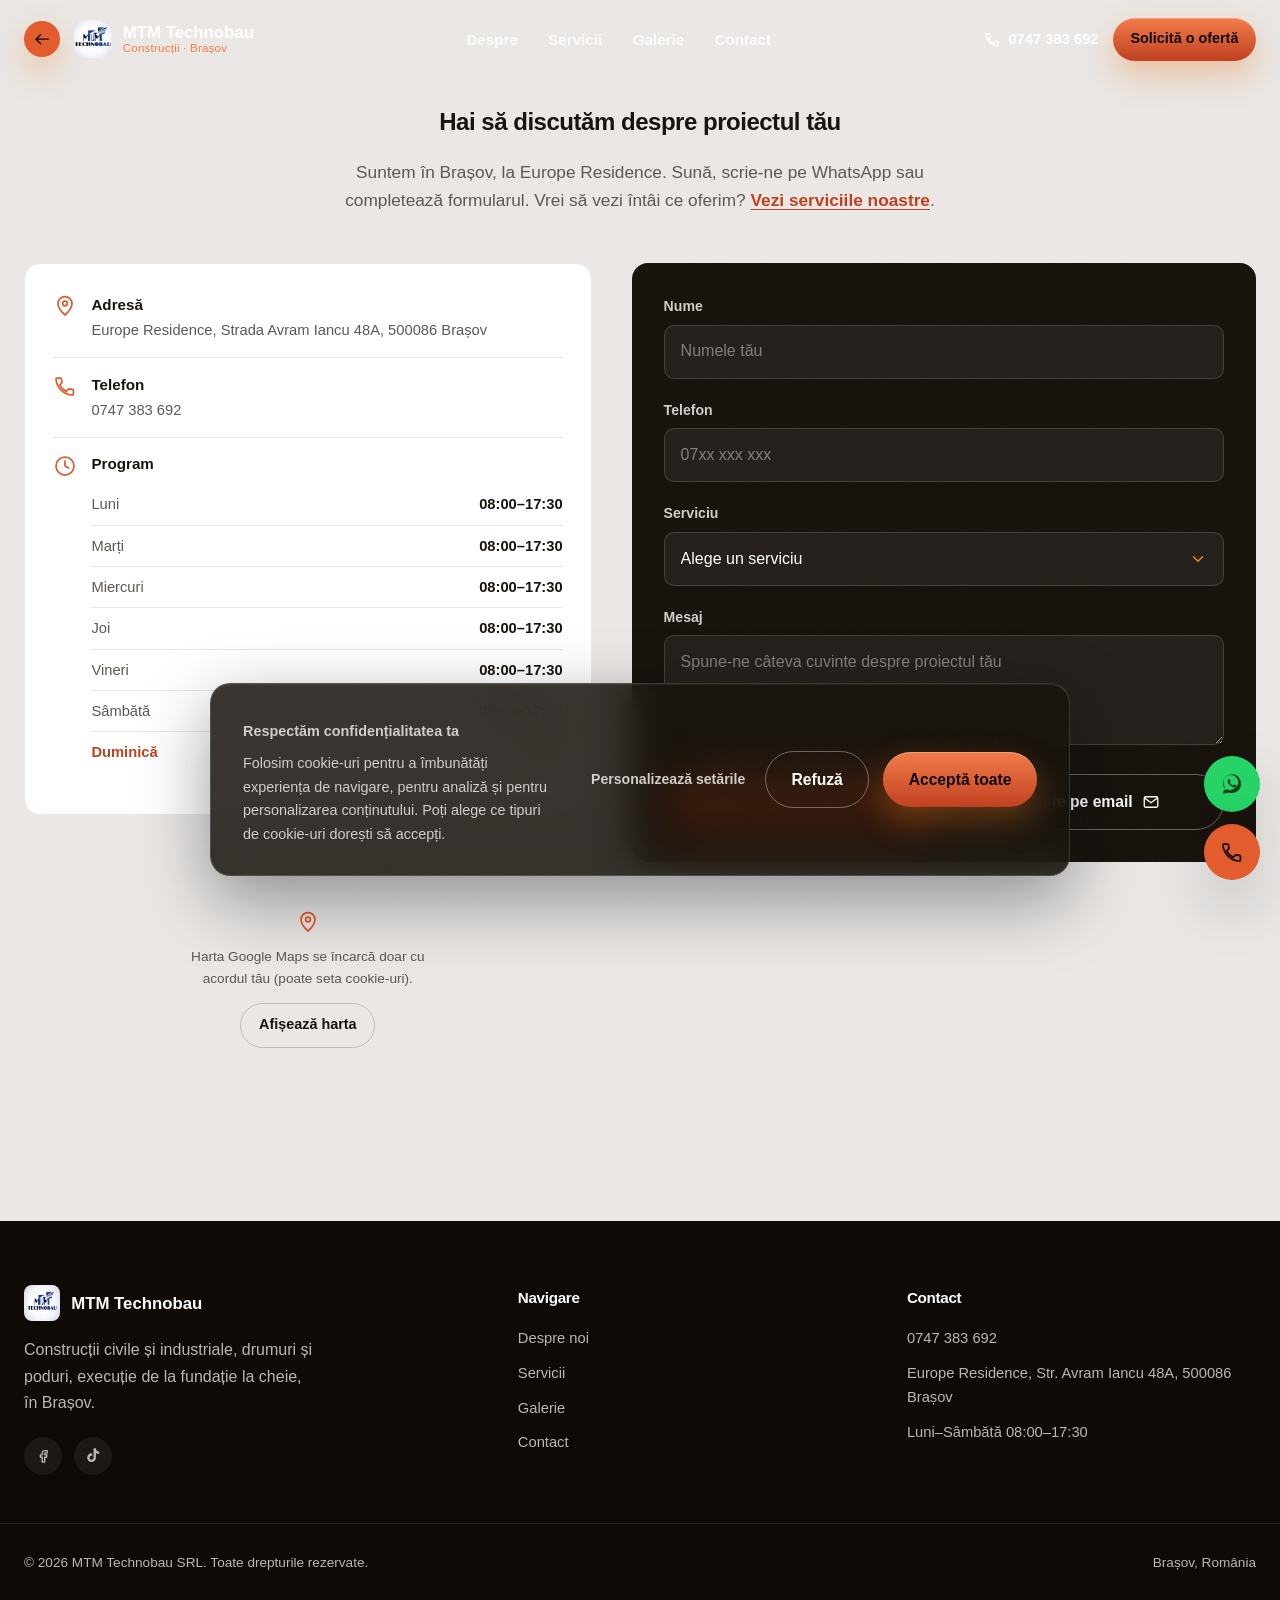
==== commit 9beaff9e: "Add files via upload" ====
--- a/contact.html
+++ b/contact.html
@@ -325,20 +325,20 @@
       </div>
 
       <form class="form-card reveal reveal-right" id="contactForm" novalidate>
-        <div class="form-success" id="formSuccess"><svg class="icon" viewBox="0 0 24 24"><use href="#icon-check"/></svg><span id="formSuccessText">Îți pregătim mesajul.</span></div>
+        <div class="form-success" id="formSuccess" role="status" aria-live="polite"><svg class="icon" viewBox="0 0 24 24"><use href="#icon-check"/></svg><span id="formSuccessText">Îți pregătim mesajul.</span></div>
         <div class="field">
           <label for="f-nume">Nume</label>
-          <input type="text" id="f-nume" name="nume" placeholder="Numele tău" autocomplete="name" required>
-          <span class="field-error">Te rugăm introdu numele tău.</span>
+          <input type="text" id="f-nume" name="nume" placeholder="Numele tău" autocomplete="name" aria-describedby="err-nume" required>
+          <span class="field-error" id="err-nume" role="alert">Te rugăm introdu numele tău.</span>
         </div>
         <div class="field">
           <label for="f-telefon">Telefon</label>
-          <input type="tel" id="f-telefon" name="telefon" placeholder="07xx xxx xxx" autocomplete="tel" required>
-          <span class="field-error">Introdu un număr de telefon valid.</span>
+          <input type="tel" id="f-telefon" name="telefon" placeholder="07xx xxx xxx" autocomplete="tel" aria-describedby="err-telefon" required>
+          <span class="field-error" id="err-telefon" role="alert">Introdu un număr de telefon valid.</span>
         </div>
         <div class="field">
           <label for="f-serviciu">Serviciu</label>
-          <select id="f-serviciu" name="serviciu" required>
+          <select id="f-serviciu" name="serviciu" aria-describedby="err-serviciu" required>
             <option value="" disabled selected>Alege un serviciu</option>
             <option>Construcții rezidențiale</option>
             <option>Fundații &amp; Structuri</option>
@@ -350,12 +350,12 @@
             <option>Instalații &amp; Utilități</option>
             <option>Servicii complementare</option>
           </select>
-          <span class="field-error">Alege serviciul care te interesează.</span>
+          <span class="field-error" id="err-serviciu" role="alert">Alege serviciul care te interesează.</span>
         </div>
         <div class="field">
           <label for="f-mesaj">Mesaj</label>
-          <textarea id="f-mesaj" name="mesaj" placeholder="Spune-ne câteva cuvinte despre proiectul tău" required></textarea>
-          <span class="field-error">Te rugăm descrie proiectul în cel puțin 30 de caractere.</span>
+          <textarea id="f-mesaj" name="mesaj" placeholder="Spune-ne câteva cuvinte despre proiectul tău" aria-describedby="err-mesaj" required></textarea>
+          <span class="field-error" id="err-mesaj" role="alert">Te rugăm descrie proiectul în cel puțin 30 de caractere.</span>
         </div>
         <div class="form-actions">
           <button type="submit" class="btn btn-primary">Trimite pe WhatsApp<svg class="icon-sm" viewBox="0 0 32 32"><use href="#icon-whatsapp"/></svg></button>
--- a/assets/css/style.css
+++ b/assets/css/style.css
@@ -23,23 +23,23 @@
 }
 
 :root{
-  --ink-950:oklch(15% 0.012 255);
-  --ink-900:oklch(19% 0.014 255);
-  --ink-800:oklch(24% 0.015 255);
-  --ink-700:oklch(32% 0.014 255);
-  --ink-600:oklch(46% 0.012 255);
-  --ink-500:oklch(58% 0.01 255);
-  --ink-300:oklch(80% 0.006 255);
-  --ink-100:oklch(93% 0.004 255);
-  --paper:oklch(98% 0.002 255);
+  --ink-950:oklch(15% 0.012 65);
+  --ink-900:oklch(19% 0.014 65);
+  --ink-800:oklch(24% 0.015 65);
+  --ink-700:oklch(32% 0.014 65);
+  --ink-600:oklch(46% 0.012 65);
+  --ink-500:oklch(58% 0.01 65);
+  --ink-300:oklch(80% 0.006 65);
+  --ink-100:oklch(93% 0.004 65);
+  --paper:oklch(98% 0.002 65);
   --white:oklch(100% 0 0);
 
-  --orange-600:oklch(60% 0.19 42);
-  --orange-500:oklch(70% 0.19 45);
-  --orange-400:oklch(76% 0.15 50);
-  --orange-100:oklch(94% 0.04 55);
-
-  --gold-500:oklch(80% 0.14 87);
+  --orange-600:oklch(55% 0.17 35);
+  --orange-500:oklch(64% 0.18 38);
+  --orange-400:oklch(71% 0.16 42);
+  --orange-100:oklch(93% 0.045 50);
+
+  --gold-500:oklch(78% 0.13 80);
 
   --font-display:'Space Grotesk','Segoe UI',Arial,sans-serif;
   --font-body:'Manrope','Segoe UI',Arial,sans-serif;
@@ -79,6 +79,11 @@
   margin:0; font-family:var(--font-body); font-size:16px; line-height:1.65;
   color:var(--ink-900); background:var(--paper);
   -webkit-font-smoothing:antialiased; overflow-x:hidden; overflow-wrap:break-word;
+}
+body::after{
+  content:''; position:fixed; inset:0; z-index:9999; pointer-events:none;
+  opacity:0.035; mix-blend-mode:overlay;
+  background-image:url("data:image/svg+xml,%3Csvg xmlns='http://www.w3.org/2000/svg' width='180' height='180'%3E%3Cfilter id='n'%3E%3CfeTurbulence type='fractalNoise' baseFrequency='0.85' numOctaves='2' stitchTiles='stitch'/%3E%3C/filter%3E%3Crect width='100%25' height='100%25' filter='url(%23n)'/%3E%3C/svg%3E");
 }
 img{ max-width:100%; display:block; }
 svg{ display:block; }
@@ -98,7 +103,7 @@
 .section-head.center{ margin-inline:auto; text-align:center; }
 h2.h-section{ font-size:clamp(1.9rem, 3.6vw, 2.75rem); margin-top:0.5rem; }
 .lede{ color:var(--ink-600); font-size:1.08rem; margin-top:1rem; }
-.section-dark .lede{ color:oklch(85% 0.006 255); }
+.section-dark .lede{ color:oklch(85% 0.006 65); }
 
 .skip-link{
   position:absolute; left:1rem; top:-4rem; background:var(--orange-500); color:var(--ink-950);
@@ -117,9 +122,9 @@
   white-space:nowrap;
 }
 .btn:hover{ transform:translateY(-2px) scale(1.02); }
-.btn:active{ transform:translateY(0) scale(0.99); }
-.btn-primary{ background:var(--orange-500); color:var(--ink-950); box-shadow:var(--shadow-orange); }
-.btn-primary:hover{ background:var(--orange-400); }
+.btn:active{ transform:translateY(0) scale(0.97); transition-duration:100ms; }
+.btn-primary{ background:linear-gradient(180deg, var(--orange-400), var(--orange-600)); color:var(--ink-950); box-shadow:var(--shadow-orange), inset 0 1px 0 rgba(255,255,255,0.25); }
+.btn-primary:hover{ background:linear-gradient(180deg, var(--orange-400), var(--orange-500)); }
 .btn-ghost-dark{ background:transparent; color:var(--white); border:1.5px solid rgba(255,255,255,0.35); }
 .btn-ghost-dark:hover{ background:rgba(255,255,255,0.08); border-color:rgba(255,255,255,0.6); }
 .btn-outline{ background:transparent; color:var(--ink-900); border:1.5px solid var(--ink-300); }
@@ -136,7 +141,7 @@
   border-bottom:1px solid transparent;
 }
 .nav.scrolled{
-  background:oklch(19% 0.014 255 / 0.92); backdrop-filter:blur(14px) saturate(160%);
+  background:oklch(19% 0.014 65 / 0.92); backdrop-filter:blur(14px) saturate(160%);
   padding-block:0.65rem; box-shadow:0 8px 30px rgba(0,0,0,0.25); border-color:rgba(255,255,255,0.08);
 }
 .nav-inner{ display:flex; align-items:center; justify-content:space-between; gap:1.5rem; max-width:var(--container-w); margin-inline:auto; padding-inline:1.5rem; }
@@ -202,10 +207,14 @@
 .hero-scrim{
   position:absolute; inset:0; z-index:-1;
   background:
-    linear-gradient(180deg, oklch(15% 0.012 255 / 0.62) 0%, oklch(15% 0.012 255 / 0.52) 40%, oklch(15% 0.012 255 / 0.95) 100%),
-    linear-gradient(90deg, oklch(15% 0.012 255 / 0.62) 0%, transparent 55%);
+    linear-gradient(180deg, oklch(15% 0.012 65 / 0.62) 0%, oklch(15% 0.012 65 / 0.52) 40%, oklch(15% 0.012 65 / 0.95) 100%),
+    linear-gradient(90deg, oklch(15% 0.012 65 / 0.62) 0%, transparent 55%);
 }
 .hero-inner{ padding-block:8rem 5rem; width:100%; }
+.hero .container{ max-width:none; padding-inline:clamp(1.5rem, 6vw, 5rem); }
+@media (min-width:1600px){
+  .hero h1{ max-width:20ch; }
+}
 .hero-badge{
   display:inline-flex; align-items:center; gap:0.5rem; background:rgba(255,255,255,0.1);
   border:1px solid rgba(255,255,255,0.25); backdrop-filter:blur(10px);
@@ -220,7 +229,7 @@
 }
 .hero h1 span{ display:block; color:var(--orange-500); font-size:0.42em; letter-spacing:-0.01em; margin-top:0.5rem; }
 .hero .lede{
-  color:oklch(90% 0.006 255); font-size:clamp(1.05rem,1.6vw,1.25rem); max-width:46ch; margin-top:1.25rem;
+  color:oklch(90% 0.006 65); font-size:clamp(1.05rem,1.6vw,1.25rem); max-width:46ch; margin-top:1.25rem;
   opacity:0; transform:translateY(18px); animation:heroRise 0.8s var(--ease-out) 0.45s forwards;
 }
 .hero-actions{ display:flex; flex-wrap:wrap; gap:1rem; margin-top:2.25rem;
@@ -357,7 +366,7 @@
 }
 .why-card.is-visible .why-icon{ transform:rotate(-8deg) scale(1.05); }
 .why-card h3{ font-size:1.15rem; color:var(--white); }
-.why-card p{ color:oklch(82% 0.006 255); margin-top:0.6rem; font-size:0.96rem; }
+.why-card p{ color:oklch(82% 0.006 65); margin-top:0.6rem; font-size:0.96rem; }
 
 /* ==========================================================================
    TESTIMONIALS
@@ -416,7 +425,7 @@
 .review-card .stars{ display:flex; gap:0.15rem; color:var(--gold-500); }
 .review-card .stars svg{ width:1.1rem; height:1.1rem; }
 .review-quote{ font-size:1.15rem; margin-top:1rem; color:var(--white); font-family:var(--font-display); font-weight:500; }
-.review-tag{ margin-top:1rem; color:oklch(75% 0.006 255); font-size:0.9rem; }
+.review-tag{ margin-top:1rem; color:oklch(75% 0.006 65); font-size:0.9rem; }
 .review-name{ margin-top:1.25rem; font-weight:700; color:var(--white); }
 
 /* ==========================================================================
@@ -465,7 +474,7 @@
 .cookie-banner{
   position:fixed; left:50%; bottom:1.5rem; z-index:var(--z-toast);
   width:min(860px, calc(100% - 2rem)); max-width:calc(100% - 2rem);
-  background:oklch(19% 0.014 255 / 0.86); backdrop-filter:blur(20px) saturate(160%); -webkit-backdrop-filter:blur(20px) saturate(160%);
+  background:oklch(19% 0.014 65 / 0.86); backdrop-filter:blur(20px) saturate(160%); -webkit-backdrop-filter:blur(20px) saturate(160%);
   border:1px solid rgba(255,255,255,0.14); border-radius:20px; color:var(--white);
   padding:1.75rem 2rem; box-shadow:0 24px 70px rgba(8,10,14,0.4), inset 0 1px 0 rgba(255,255,255,0.07);
   display:flex; align-items:center; gap:2rem;
@@ -475,10 +484,10 @@
 .cookie-banner.is-visible{ opacity:1; transform:translate(-50%, 0); }
 .cookie-banner-text{ flex:1 1 auto; min-width:0; }
 .cookie-banner-title{ font-family:var(--font-display); font-size:1.15rem; font-weight:700; margin:0; }
-.cookie-banner-text p{ color:oklch(85% 0.006 255); font-size:0.9rem; margin-top:0.5rem; max-width:56ch; }
+.cookie-banner-text p{ color:oklch(85% 0.006 65); font-size:0.9rem; margin-top:0.5rem; max-width:56ch; }
 .cookie-banner-actions{ display:flex; flex-wrap:wrap; align-items:center; gap:0.85rem; flex-shrink:0; }
 .cookie-link-btn{
-  color:oklch(85% 0.006 255); font-size:0.88rem; font-weight:600; text-decoration:underline; text-underline-offset:3px;
+  color:oklch(85% 0.006 65); font-size:0.88rem; font-weight:600; text-decoration:underline; text-underline-offset:3px;
   text-decoration-color:transparent; transition:color var(--dur-fast) var(--ease-out), text-decoration-color var(--dur-fast) var(--ease-out);
 }
 .cookie-link-btn:hover, .cookie-link-btn:focus-visible{ color:var(--white); text-decoration-color:currentColor; }
@@ -509,11 +518,11 @@
 }
 .cookie-modal-close:hover{ background:rgba(255,255,255,0.18); }
 .cookie-modal h3{ font-family:var(--font-display); font-size:1.35rem; padding-right:2.5rem; }
-.cookie-modal-intro{ color:oklch(82% 0.006 255); font-size:0.92rem; margin-top:0.6rem; max-width:52ch; }
+.cookie-modal-intro{ color:oklch(82% 0.006 65); font-size:0.92rem; margin-top:0.6rem; max-width:52ch; }
 .cookie-cat{ display:flex; align-items:flex-start; justify-content:space-between; gap:1.5rem; padding-block:1.25rem; border-top:1px solid rgba(255,255,255,0.1); }
 .cookie-cat:first-of-type{ margin-top:1.5rem; }
 .cookie-cat-text strong{ font-size:0.98rem; }
-.cookie-cat-text span{ display:block; color:oklch(78% 0.006 255); font-size:0.85rem; margin-top:0.3rem; max-width:40ch; }
+.cookie-cat-text span{ display:block; color:oklch(78% 0.006 65); font-size:0.85rem; margin-top:0.3rem; max-width:40ch; }
 .cookie-locked-badge{
   font-size:0.78rem; font-weight:700; color:var(--orange-400); background:rgba(242,140,40,0.14);
   padding:0.3rem 0.7rem; border-radius:var(--r-pill); white-space:nowrap;
@@ -569,13 +578,13 @@
 .form-actions{ display:flex; flex-wrap:wrap; gap:0.85rem; }
 .form-actions .btn{ flex:1 1 200px; }
 .field{ margin-bottom:1.25rem; }
-.field label{ display:block; font-size:0.88rem; font-weight:600; margin-bottom:0.4rem; color:oklch(85% 0.006 255); }
+.field label{ display:block; font-size:0.88rem; font-weight:600; margin-bottom:0.4rem; color:oklch(85% 0.006 65); }
 .field input, .field textarea, .field select{
   width:100%; background:rgba(255,255,255,0.06); border:1.5px solid rgba(255,255,255,0.14); border-radius:var(--r-sm);
   padding:0.8rem 1rem; color:var(--white); transition:border-color var(--dur-fast) var(--ease-out), background-color var(--dur-fast) var(--ease-out);
 }
-.field input::placeholder, .field textarea::placeholder{ color:oklch(60% 0.006 255); }
-.field input:focus, .field textarea:focus, .field select:focus{ border-color:var(--orange-500); background:rgba(255,255,255,0.09); outline:none; }
+.field input::placeholder, .field textarea::placeholder{ color:oklch(60% 0.006 65); }
+.field input:focus, .field textarea:focus, .field select:focus{ border-color:var(--orange-500); background:rgba(255,255,255,0.09); outline:2px solid var(--orange-400); outline-offset:2px; }
 .field textarea{ min-height:110px; resize:vertical; }
 .field select{
   appearance:none; cursor:pointer;
@@ -598,7 +607,7 @@
 /* ==========================================================================
    FOOTER
    ========================================================================== */
-.footer{ background:var(--ink-950); color:oklch(78% 0.006 255); padding-block:4rem 2rem; }
+.footer{ background:var(--ink-950); color:oklch(78% 0.006 65); padding-block:4rem 2rem; }
 .footer-grid{ display:grid; gap:2.5rem; }
 .footer-brand{ display:flex; align-items:center; gap:0.7rem; color:var(--white); margin-bottom:1rem; }
 .footer-brand img{ width:36px; height:36px; border-radius:8px; }
